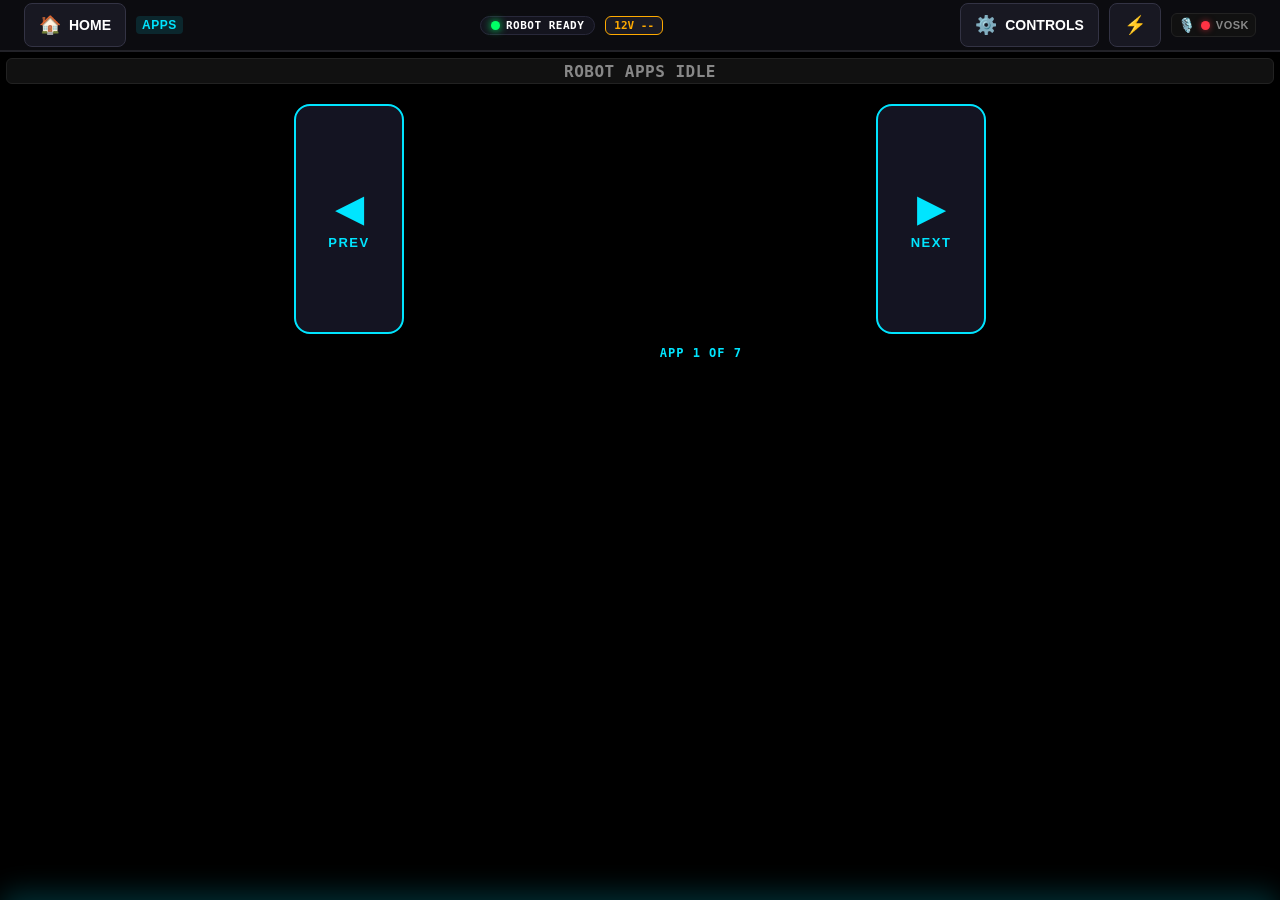
==== pi4b/static/index.html @ d2877942 "fix(vosk): decouple vosk from boot to resolve touchscreen startup hang and defer startup until UI re" ====
<!DOCTYPE html>
<html lang="en">
<head>
    <meta charset="UTF-8">
    <meta http-equiv="Cache-Control" content="no-cache, no-store, must-revalidate">
    <meta http-equiv="Pragma" content="no-cache">
    <meta http-equiv="Expires" content="0">
    <meta name="viewport" content="width=device-width, initial-scale=1.0, maximum-scale=1.0, user-scalable=no">
    <title>Overlander 4 Touch Controller</title>
    <link rel="stylesheet" href="./styles.css?v=2.9">
</head>
<body>

    <!-- Top Application Bar -->
    <header class="top-bar">
        <div class="top-bar-left">
            <button id="navHomeBtn" class="top-bar-btn" title="App Launcher">
                <span style="font-size: 18px;">🏠</span>
                <span class="top-bar-btn-text">HOME</span>
            </button>
            <nav id="breadcrumbNav" class="top-bar-breadcrumbs">
                <span class="crumb active" id="crumbRoot" data-tab="apps">APPS</span>
            </nav>
        </div>

        <div class="top-bar-center">
            <div id="topStatusPill" class="top-status-pill">
                <span id="topStatusDot" class="status-led led-green"></span>
                <span id="topStatusText">ROBOT READY</span>
            </div>
            <div id="topVoltageBadge" class="voltage-badge">12V --</div>
        </div>

        <div class="top-bar-actions">
            <button id="drawerToggleBtn" class="top-bar-btn btn-drawer" aria-expanded="false" title="Quick Controls (Gantry, Pedestal, Inputs)">
                <span style="font-size: 18px;">⚙️</span>
                <span class="top-bar-btn-text">CONTROLS</span>
            </button>

            <button id="topBtnPower" class="top-bar-btn" title="Backend & Settings">
                <span style="font-size: 18px;">⚡</span>
            </button>

            <div id="topVoskIndicator" class="rail-status-pill" title="Vosk Standby Server (:8059)">
                <span style="font-size: 14px;">🎙️</span>
                <span id="topVoskDot" class="status-led led-red"></span>
                <span id="topVoskLabel" class="rail-status-label">VOSK</span>
            </div>
        </div>
    </header>

    <!-- Hidden compatibility rail elements -->
    <div class="left-rail" style="display:none;" aria-hidden="true">
        <button id="railBtnGantry" class="rail-btn"></button>
        <button id="railBtnControls" class="rail-btn"></button>
        <button id="railBtnApps" class="rail-btn active"></button>
        <button id="railBtnPower" class="rail-btn"></button>
        <div id="railVoskIndicator">
            <span id="railVoskDot"></span>
            <span id="railVoskLabel"></span>
        </div>
    </div>

    <!-- Main Workspace -->
    <div class="workspace">

        <!-- TAB 1: ⚙️ GANTRY & PEDESTAL -->
        <div id="panelGantry" class="tab-panel">
            <div class="telemetry-bar">
                <div id="sliderValDisplay" class="header-readout" style="font-size: 18px;"><span style="color:#ff9900;">Pedestal: --°</span> <span style="color:#666;">|</span> <span style="color:#00e5ff;">Gantry: --</span></div>
            </div>

            <div class="giant-grid" style="grid-template-rows: repeat(3, 1fr);">
                <!-- Top Row: Orange Buttons for Pedestal Motor 7 (+/- 45 Deg Rotation) -->
                <button id="pedestalLeftBtn" class="btn-action btn-orange" style="font-size: 22px; font-weight: 900; line-height: 1.25;">
                    ↺ ROTATE PEDESTAL<br><span style="font-size: 15px; font-weight: 700;">LEFT (-45°)</span>
                </button>
                <button id="pedestalRightBtn" class="btn-action btn-orange" style="font-size: 22px; font-weight: 900; line-height: 1.25;">
                    ROTATE PEDESTAL ↻<br><span style="font-size: 15px; font-weight: 700;">(+45°)</span>
                </button>

                <!-- Middle Row: Step Moves for LeSlide Gantry Motor 8 (500 Ticks) -->
                <button id="gantryStepLeftBtn" class="btn-action btn-cyan" style="font-size: 22px; font-weight: 900; line-height: 1.25;">
                    ◀ STEP LEFT<br><span style="font-size: 15px; font-weight: 700;">(-500 TICKS)</span>
                </button>
                <button id="gantryStepRightBtn" class="btn-action btn-cyan" style="font-size: 22px; font-weight: 900; line-height: 1.25;">
                    STEP RIGHT ▶<br><span style="font-size: 15px; font-weight: 700;">(+500 TICKS)</span>
                </button>

                <!-- Bottom Row: Max Bounds & Center for LeSlide Gantry Motor 8 -->
                <div style="grid-column: 1 / -1; display: grid; grid-template-columns: 1fr 1fr 1fr; gap: 10px;">
                    <button id="gantryMaxLeftBtn" class="btn-action btn-cyan" style="font-size: 19px; font-weight: 900; line-height: 1.25;">
                        ⏪ MAX LEFT<br><span style="font-size: 13px; font-weight: 700;">(3 TICKS)</span>
                    </button>
                    <button id="gantryCenterBtn" class="btn-action btn-cyan" style="font-size: 19px; font-weight: 900; line-height: 1.25;">
                        ⏺ CENTER<br><span style="font-size: 13px; font-weight: 700;">(2400 TICKS)</span>
                    </button>
                    <button id="gantryMaxRightBtn" class="btn-action btn-cyan" style="font-size: 19px; font-weight: 900; line-height: 1.25;">
                        MAX RIGHT ⏩<br><span style="font-size: 13px; font-weight: 700;">(4800 TICKS)</span>
                    </button>
                </div>
            </div>
        </div>

        <!-- TAB 2: 🦾 TELEOP CONTROLLERS -->
        <div id="panelControls" class="tab-panel">
            <div class="telemetry-bar">
                <div id="teleopStatus" class="header-readout" style="font-size: 18px; color: #00ff66;">DAEMON RUNNING</div>
            </div>

            <div class="giant-grid" style="grid-template-columns: 1fr 1fr 1fr; grid-template-rows: 1fr; height: 125px;">
                <!-- Left: Leader -->
                <button id="leaderBtn" class="btn-action" style="font-size: 20px; font-weight: 900; line-height: 1.25; padding: 10px;">
                    <span id="leaderBtnIcon" style="font-size: 32px;">🍎</span>
                    <span id="leaderBtnText" style="margin-top: 4px;">START LEADER</span>
                </button>
                <!-- Center: Teleop -->
                <button id="followerBtn" class="btn-action" style="font-size: 20px; font-weight: 900; line-height: 1.25; padding: 10px;">
                    <span id="followerBtnIcon" style="font-size: 32px;">🦾</span>
                    <span id="followerBtnText" style="margin-top: 4px;">START TELEOP</span>
                </button>
                <!-- Right: Pokéball -->
                <button id="pokeballBtn" class="btn-action" style="font-size: 20px; font-weight: 900; line-height: 1.25; padding: 10px;">
                    <span id="pokeballBtnIcon" style="font-size: 32px;">🔴</span>
                    <span id="pokeballBtnTitle" style="margin-top: 4px;">START POKÉBALL</span>
                    <span id="pokeballBtnSub" style="display:none; font-size:12px; font-weight:700;"></span>
                </button>
            </div>
        
            <!-- LIVE POKEBALL TELEMETRY DISPLAY -->
            <div id="pbTelemetryBox" style="background: #111; border: 2px solid #333; border-radius: 10px; padding: 12px; margin-top: 10px; display: flex; flex-direction: column; gap: 8px;">
                <div style="display: flex; justify-content: space-between; align-items: center;">
                    <span style="font-size: 15px; font-weight: 900; color: #ff3344;">🎮 POKÉBALL BLE TELEMETRY</span>
                    <span id="pbConnectBadge" style="font-size: 13px; font-weight: 900; padding: 4px 10px; border-radius: 6px; background: #222; color: #888;">DISCONNECTED</span>
                </div>
                <div style="display: flex; justify-content: space-between; font-family: monospace; font-size: 14px;">
                    <div>Direction: <span id="pbDirReadout" style="color: #ffaa00; font-weight: 900;">CENTER</span></div>
                    <div>Packets: <span id="pbPktReadout" style="color: #00ff66; font-weight: 900;">0</span></div>
                </div>
                <div style="display: flex; justify-content: space-between; font-family: monospace; font-size: 13px; color: #aaa;">
                    <div>Joystick (X, Y): <span id="pbJoyReadout" style="color: #00e5ff; font-weight: 900;">--</span></div>
                </div>
                <div style="font-family: monospace; font-size: 12px; background: #000; padding: 6px 10px; border-radius: 6px; border: 1px solid #222;">
                    Raw Packet Hex: <span id="pbRawHex" style="color: #ff00ff; font-weight: 700;">--</span>
                </div>
                <div style="display: flex; gap: 12px; align-items: center; font-size: 13px; font-weight: 900;">
                    <span id="pbBtnA" style="padding: 6px 12px; border-radius: 6px; background: #222; color: #666;">Button A (Top Red)</span>
                    <span id="pbBtnB" style="padding: 6px 12px; border-radius: 6px; background: #222; color: #666;">Button B (Stick Click)</span>
                </div>
            </div>
        </div>

        <!-- TAB 3: 📱 ROBOT APPLICATIONS -->
        <div id="panelApps" class="tab-panel active" style="flex-direction: column; gap: 6px; height: 100%;">
            <div class="telemetry-bar" style="height: 26px; flex-shrink: 0;">
                <div id="appsStatus" class="header-readout" style="font-size: 16px; color: #00e5ff;">ROBOT APPS IDLE</div>
            </div>

            <!-- VIEW A: Touchscreen App Launcher Carousel -->
            <div id="appsViewLauncher" class="apps-view-launcher">
                <div id="appsCarouselWrapper" class="carousel-wrapper">
                    <!-- Left Arrow Button -->
                    <button id="carouselPrevBtn" class="carousel-arrow-btn prev" aria-label="Previous App">
                        <span class="carousel-arrow-glyph">◀</span>
                        <span class="carousel-arrow-label">PREV</span>
                    </button>

                    <!-- Central Hero Card Stage -->
                    <div id="carouselStage" class="carousel-stage">
                        <!-- Populated dynamically by ui.renderAppCarousel -->
                    </div>

                    <!-- Right Arrow Button -->
                    <button id="carouselNextBtn" class="carousel-arrow-btn next" aria-label="Next App">
                        <span class="carousel-arrow-glyph">▶</span>
                        <span class="carousel-arrow-label">NEXT</span>
                    </button>
                </div>

                <!-- Bottom Pagination Bar -->
                <div id="carouselPagination" class="carousel-pagination">
                    <div id="carouselDots" class="carousel-dots"></div>
                    <div id="carouselCounter" class="carousel-counter">APP 1 OF 7</div>
                </div>

                <!-- Backward Compatibility Stub -->
                <div id="appsGridContainer" class="apps-grid-container" style="display: none;" aria-hidden="true"></div>
            </div>

            <!-- VIEW B: Dedicated Piranha Pose Interface (Controls & Presets + Telemetry Sidebar) -->
            <div id="appsViewClacker" style="display: none; height: calc(100% - 32px); min-height: 0; width: 100%;">
                <div style="display: grid; grid-template-columns: 1fr 140px; gap: 6px; flex-grow: 1; min-height: 0; width: 100%; height: 100%;">
                    
                    <!-- Left Column Workspace -->
                    <div style="display: flex; flex-direction: column; min-height: 0; min-width: 0; width: 100%; height: 100%;">
                        
                        <!-- Top Nav / Action Bar inside Piranha Pose: Top-Left Pink Back Button & Engage Button -->
                        <div style="display: grid; grid-template-columns: 120px 1fr; gap: 8px; height: 44px; margin-bottom: 6px; flex-shrink: 0;">
                            <button id="clackerBackBtn" class="btn-action btn-back" style="font-size: 18px; font-weight: 900;">
                                ◀ BACK
                            </button>
                            <button id="clackPoseBtn" class="btn-action" style="font-size: 18px; font-weight: 900; padding: 4px; border-radius: 8px; background: linear-gradient(135deg, #0a2e5c, #001f3f); border: 2px solid #00e5ff;">
                                <span id="clackPoseBtnText">🪴 START PIRANHA POSE</span>
                                <span id="clackPoseBtnSub" style="display:block; font-size:12px; color:#aaa; font-weight: 700;">Presets, Sequences & Clacks</span>
                            </button>
                        </div>

                        <!-- MODE A: 4 Action Buttons, Sensitivities & Open Presets -->
                        <div id="appsModeControls" style="display: flex; flex-direction: column; gap: 6px; height: calc(100% - 50px);">
                            <!-- Middle 4 Action Buttons -->
                            <div style="display: grid; grid-template-columns: 1fr 1fr; grid-template-rows: 1fr 1fr; gap: 6px; height: 155px; flex-shrink: 0;">
                                <button id="armLimpBtn" class="btn-action" style="background:#2b0e10; border:2.5px solid #ff3344; color:#ff4455; font-size:22px; font-weight:900; border-radius:8px; cursor:pointer;">
                                    Cut Torque
                                </button>
                                <button id="armSaveBtn" class="btn-action" style="background:#2d2400; border:2.5px solid #ffd700; color:#ffd700; font-size:22px; font-weight:900; border-radius:8px; cursor:pointer;">
                                    Hold
                                </button>
                                <button id="commitPresetBtn" class="btn-action" style="background:#0a1e36; border:2.5px solid #0099ff; color:#0099ff; font-size:22px; font-weight:900; border-radius:8px; cursor:pointer;">
                                    Save Preset
                                </button>
                                <button id="armResumeBtn" class="btn-action" style="background:#0a2612; border:2.5px solid #00ff66; color:#00ff66; font-size:22px; font-weight:900; border-radius:8px; cursor:pointer;">
                                    Go Back
                                </button>
                            </div>

                            <!-- Sensitivity / Thresholds Boxes -->
                            <div style="display: grid; grid-template-columns: 1fr 1fr 1fr; gap: 6px; height: 55px; flex-shrink: 0;">
                                <button id="sensLowBtn" class="btn-action" style="font-size:18px; font-weight:900; background:#181818; border:2px solid #555; color:#fff; border-radius:8px; cursor:pointer;">
                                    Low
                                </button>
                                <button id="sensNormBtn" class="btn-action" style="font-size:18px; font-weight:900; background:#181818; border:2px solid #00e5ff; color:#00e5ff; border-radius:8px; cursor:pointer;">
                                    Normal
                                </button>
                                <button id="sensHiBtn" class="btn-action" style="font-size:18px; font-weight:900; background:#181818; border:2px solid #555; color:#fff; border-radius:8px; cursor:pointer;">
                                    Hi
                                </button>
                            </div>

                            <!-- Bottom Button to switch to Presets Grid Mode -->
                            <button id="openPresetsModeBtn" class="btn-action" style="background:#0a2e5c; border:2.5px solid #0099ff; color:#00e5ff; font-size:22px; font-weight:900; border-radius:8px; cursor:pointer; height:65px; flex-shrink:0;">
                                📂 OPEN PRESETS (1-11)
                            </button>
                        </div>

                        <!-- MODE B: Multi-Mode Presets Grid & Sequence Engine -->
                        <div id="appsModePresets" style="display: none; flex-direction: column; gap: 5px; height: calc(100% - 50px);">
                            <!-- Top Toolbar: Mode Tabs + Overwrite Toggle -->
                            <div style="display: grid; grid-template-columns: 1fr 1fr 1fr 1fr 1.3fr; gap: 4px; height: 38px; flex-shrink: 0;">
                                <button id="modeTabNormal" class="btn-action" style="font-size:13.5px; font-weight:900; background:#004488; border:2px solid #00e5ff; color:#fff; border-radius:6px; cursor:pointer;">NORMAL</button>
                                <button id="modeTabDemo" class="btn-action" style="font-size:13.5px; font-weight:900; background:#181818; border:2px solid #555; color:#aaa; border-radius:6px; cursor:pointer;">DEMO</button>
                                <button id="modeTabAngry" class="btn-action" style="font-size:13.5px; font-weight:900; background:#181818; border:2px solid #555; color:#aaa; border-radius:6px; cursor:pointer;">ANGRY</button>
                                <button id="modeTabDance" class="btn-action" style="font-size:13.5px; font-weight:900; background:#181818; border:2px solid #555; color:#aaa; border-radius:6px; cursor:pointer;">DANCE</button>
                                <button id="overwriteModeBtn" class="btn-action" style="font-size:13.5px; font-weight:900; background:#1c1c1c; border:2px solid #777; color:#ddd; border-radius:6px; cursor:pointer;">✏️ OVERWRITE: OFF</button>
                            </div>

                            <!-- 4x3 Grid (12 cells) -->
                            <div id="presetsGridContainer" style="display: grid; grid-template-columns: repeat(3, 1fr); grid-template-rows: repeat(4, 1fr); gap: 4px; flex-grow: 1; min-height: 0;">
                                <!-- Dynamically populated -->
                            </div>

                            <!-- Bottom Action Row: Play Sequence / Attack Demo + Return Button -->
                            <div style="display: grid; grid-template-columns: 1.3fr 1fr; gap: 5px; height: 45px; flex-shrink: 0;">
                                <button id="seqPlayBtn" class="btn-action" style="background:#0a3a1a; border:2.5px solid #00ff66; color:#00ff66; font-size:18px; font-weight:900; border-radius:8px; cursor:pointer;">
                                    ▶️ PLAY SEQUENCE
                                </button>
                                <button id="presetsReturnBtn" class="btn-action" style="background:#0a2e5c; border:2.5px solid #0099ff; color:#00e5ff; font-size:18px; font-weight:900; border-radius:8px; cursor:pointer;">
                                    ◀ CONTROLS
                                </button>
                            </div>
                        </div>

                    </div>

                    <!-- Right Column: Full-Height Dedicated Unified Telemetry Sidebar -->
                    <div style="background: #0d0d0d; border: 1.5px solid #282828; border-radius: 8px; padding: 6px 8px; display: flex; flex-direction: column; justify-content: space-between; min-height: 0;">
                        <div style="display:flex; justify-content:space-between; align-items:center; border-bottom: 1px solid #333; padding-bottom: 3px;">
                            <span style="font-size: 11px; font-weight: 900; color: #00e5ff; white-space: nowrap;">TELEMETRY</span>
                            <span id="clackPoseBadge" style="font-size: 9px; font-weight: 900; padding: 1px 4px; border-radius: 3px; background: #222; color: #888;">STOPPED</span>
                        </div>
                        <div style="display: flex; flex-direction: column; gap: 3px;">
                            <div style="font-size: 10px; font-weight: 900; color: #888; text-transform: uppercase;">Servos</div>
                            <div style="display: flex; flex-direction: column; gap: 2.5px; font-family: monospace; font-size: 11px;">
                                <div style="display:flex; justify-content:space-between;"><span>1 (Pan):</span> <strong id="telemServo1" style="color:#00ff66;">--</strong></div>
                                <div style="display:flex; justify-content:space-between;"><span>2 (Lift):</span> <strong id="telemServo2" style="color:#00ff66;">--</strong></div>
                                <div style="display:flex; justify-content:space-between;"><span>3 (Elbow):</span> <strong id="telemServo3" style="color:#00ff66;">--</strong></div>
                                <div style="display:flex; justify-content:space-between;"><span>4 (WristF):</span> <strong id="telemServo4" style="color:#00ff66;">--</strong></div>
                                <div style="display:flex; justify-content:space-between;"><span>5 (WristR):</span> <strong id="telemServo5" style="color:#00ff66;">--</strong></div>
                                <div style="display:flex; justify-content:space-between;"><span>6 (Grip):</span> <strong id="telemServo6" style="color:#00ff66;">--</strong></div>
                                <div style="display:flex; justify-content:space-between;"><span>7 (Ped):</span> <strong id="telemServo7" style="color:#ffaa00;">--</strong></div>
                                <div style="display:flex; justify-content:space-between;"><span>8 (Gantry):</span> <strong id="telemServo8" style="color:#00e5ff;">--</strong></div>
                            </div>
                        </div>
                        <div style="border-top: 1px solid #222; padding-top: 4px; display: flex; flex-direction: column; gap: 2px;">
                            <div style="font-size: 10px; font-weight: 900; color: #888; text-transform: uppercase;">Microphone</div>
                            <div style="display: flex; flex-direction: column; gap: 2px; font-family: monospace; font-size: 10.5px; color: #aaa;">
                                <div style="display:flex; justify-content:space-between;"><span>Peak:</span> <strong id="clackPeakDisplay" style="color:#00e5ff;">0</strong></div>
                                <div style="display:flex; justify-content:space-between;"><span>Noise:</span> <strong id="clackNoiseDisplay" style="color:#888;">0</strong></div>
                                <div style="display:flex; justify-content:space-between;"><span>Gate:</span> <strong id="clackThreshDisplay" style="color:#ffaa00;">5200</strong></div>
                            </div>
                        </div>
                    </div>
                </div>
            </div>

            <!-- VIEW C: Dedicated Servo Studio Panel -->
            <div id="appsViewStudio" style="display: none; flex-direction: column; gap: 10px; height: calc(100% - 32px); padding: 6px;">
                <div style="display: grid; grid-template-columns: 120px 1fr; gap: 8px; height: 44px; margin-bottom: 6px; flex-shrink: 0;">
                    <button id="studioBackBtn" class="btn-action btn-back" style="font-size: 18px; font-weight: 900;">
                        ◀ BACK
                    </button>
                    <div style="border-radius: 8px; background: linear-gradient(135deg, #2d2400, #1a1500); border: 2px solid #ffaa00; color: #ffaa00; display: flex; align-items: center; justify-content: center; font-size: 18px; font-weight: 900;">
                        🔧 SERVO CALIBRATION STUDIO
                    </div>
                </div>

                <div style="display: flex; flex-direction: column; gap: 10px; flex-grow: 1; justify-content: center;">
                    <button id="studioBtn" class="btn-action" style="font-size: 24px; font-weight: 900; line-height: 1.25; border-radius: 12px; height: 115px; background: #1a1a1a; border: 3px solid #444; padding: 12px;">
                        <span id="studioBtnIcon" style="font-size: 38px;">🔧</span><br>
                        <span id="studioBtnText">START SERVO STUDIO</span><br>
                        <span id="studioBtnSub" style="font-size: 14px; font-weight: 700; color: #ffcc88; margin-top: 4px;">(CALIBRATION ON PORT 8086)</span>
                    </button>

                    <div style="background: #111; border: 2px solid #333; border-radius: 10px; padding: 14px; display: flex; flex-direction: column; gap: 8px;">
                        <div style="display:flex; justify-content:space-between; align-items:center;">
                            <span style="font-size:16px; font-weight:900; color:#fff;">STUDIO WEB SERVICE:</span>
                            <span id="studioBadge" style="font-size:14px; font-weight:900; padding:4px 12px; border-radius:6px; background:#222; color:#888;">STOPPED</span>
                        </div>
                        <div style="font-family: monospace; font-size: 15px; color: #00e5ff; font-weight: 700;">
                            URL: http://&lt;PI500_IP&gt;:8086 (Port 8086)
                        </div>
                        <div style="font-size: 13px; color: #ccc; line-height: 1.4;">
                            * Provides isolated single-servo testing, torque toggles, and EEPROM calibration registers without conflicting with teleop loops.
                        </div>
                    </div>
                </div>
            </div>

            <!-- VIEW D: Dedicated Beat Bandit Panel & Choreography Studio -->
            <div id="appsViewBeatBandit" style="display: none; flex-direction: column; flex-grow: 1; height: calc(100% - 32px); min-height: 0; width: 100%; gap: 6px;">
                
                <!-- Row 1: Top Navigation Bar: Back Button + Start Beat Bandit App Toggle + Track Pill -->
                <div style="display: grid; grid-template-columns: 100px 1fr auto; gap: 8px; height: 44px; flex-shrink: 0; align-items: center;">
                    <button id="bbBackBtn" class="btn-action btn-back" style="height: 100%; min-height: 0; padding: 0; font-size: 16px; font-weight: 900;">
                        ◀ BACK
                    </button>
                    <button id="bbAppToggleBtn" class="btn-action" style="height: 100%; min-height: 0; font-size: 16px; font-weight: 900; padding: 2px 8px; border-radius: 8px; background: linear-gradient(135deg, #2e1065, #1d0724); border: 2px solid #a855f7; color: #fff;">
                        <span id="bbAppToggleBtnText">🎧 START BEAT BANDIT</span>
                        <span id="bbAppToggleBtnSub" style="display:block; font-size:11.5px; color:#c084fc; font-weight:700;">Audio Choreography & Timeline Engine</span>
                    </button>
                    <div id="bbHeaderTrackPill" style="background: #0e0e14; border: 1.5px solid #7928ca; border-radius: 8px; padding: 0 12px; height: 100%; display: flex; align-items: center; justify-content: center; font-size: 13px; font-weight: 800; color: #e9d5ff; white-space: nowrap; max-width: 200px; overflow: hidden; text-overflow: ellipsis;">
                        🎵 <span id="bbHeaderTrackTitle" style="margin-left: 5px;">Track</span>
                    </div>
                </div>

                <!-- Row 2: Studio SubTabs Navigation Bar -->
                <div style="display: grid; grid-template-columns: repeat(4, 1fr); gap: 8px; height: 38px; flex-shrink: 0; align-items: center;">
                    <button id="bbNavPlayer" class="btn-action bb-nav-btn active" style="height: 100%; min-height: 0; font-size: 14px; font-weight: 900; background: #2e1065; border: 1.5px solid #a855f7; color: #fff; border-radius: 6px;">
                        🎧 PLAYER
                    </button>
                    <button id="bbNavTimeline" class="btn-action bb-nav-btn" style="height: 100%; min-height: 0; font-size: 14px; font-weight: 900; background: #14141e; border: 1.5px solid #333348; color: #ccc; border-radius: 6px;">
                        🎬 TIMELINE
                    </button>
                    <button id="bbNavPoses" class="btn-action bb-nav-btn" style="height: 100%; min-height: 0; font-size: 14px; font-weight: 900; background: #14141e; border: 1.5px solid #333348; color: #ccc; border-radius: 6px;">
                        💃 POSES
                    </button>
                    <button id="bbNavSettings" class="btn-action bb-nav-btn" style="height: 100%; min-height: 0; font-size: 14px; font-weight: 900; background: #14141e; border: 1.5px solid #333348; color: #ccc; border-radius: 6px;">
                        ⚙️ SETTINGS
                    </button>
                </div>

                <!-- SUB-VIEW 1: PLAYER HUD -->
                <div id="bbSubViewPlayer" style="display: flex; flex-direction: column; flex-grow: 1; height: 100%; min-height: 0; width: 100%; gap: 6px;">
                    <!-- YouTube URL Input & Action Row (36px height) -->
                    <div style="display: grid; grid-template-columns: 1fr 90px; gap: 8px; height: 38px; flex-shrink: 0;">
                        <input type="text" id="bbUrlInput" placeholder="Paste YouTube / YouTube Music URL..." value="https://youtu.be/_uu_izpVSEc?si=X62QxvffzOgTJNW9" style="height: 100%; background: #111; border: 1.5px solid #444; border-radius: 8px; color: #fff; padding: 0 12px; font-size: 13px; font-family: monospace; box-sizing: border-box;">
                        <button id="bbFetchBtn" class="btn-action" style="height: 100%; background: linear-gradient(135deg, #2e1065, #3b0764); border: 1.5px solid #a855f7; color: #f3e8ff; font-weight: 900; font-size: 15px; border-radius: 8px; min-height: 0; padding: 0;">
                            LOAD
                        </button>
                    </div>

                    <!-- Songs 2x2 Grid (2/3 width) + DANCE/STOP Button (1/3 width) (155px height) -->
                    <div style="display: grid; grid-template-columns: 2fr 1fr; gap: 8px; height: 155px; flex-shrink: 0;">
                        <!-- Left: 2x2 Songs Box -->
                        <div style="display: flex; flex-direction: column; background: #0e0e14; border: 1.5px solid #333348; border-radius: 10px; padding: 5px 8px; min-width: 0; justify-content: space-between; box-sizing: border-box;">
                            <div style="display: flex; justify-content: space-between; align-items: center; height: 22px;">
                                <span style="font-size: 12px; font-weight: 900; color: #a855f7; letter-spacing: 0.5px;">AUDIO TRACKS</span>
                                <button id="bbPageBtn" class="btn-action" style="font-size: 11px; font-weight: 900; padding: 2px 10px; height: 22px; border-radius: 4px; min-height: 0; background: #1f1235; border: 1.5px solid #a855f7; color: #f3e8ff;">NEXT ⏭️</button>
                            </div>
                            <div id="bbTracksList" style="display: grid; grid-template-columns: 1fr 1fr; grid-template-rows: 1fr 1fr; gap: 5px; height: 118px; min-height: 0;">
                                <!-- Dynamically loaded -->
                            </div>
                        </div>

                        <!-- Right: Big DANCE / STOP Button -->
                        <button id="bbMainDanceBtn" class="btn-action" style="background: linear-gradient(135deg, #7928ca, #ff0080); border: 2.5px solid #ff00cc; color: #fff; font-weight: 900; font-size: 24px; border-radius: 10px; height: 100%; min-height: 0; box-shadow: 0 4px 14px rgba(255,0,128,0.35); display: flex; flex-direction: column; align-items: center; justify-content: center; gap: 4px;">
                            <span id="bbMainDanceIcon" style="font-size: 34px;">⚡</span>
                            <span id="bbMainDanceText">DANCE</span>
                        </button>
                    </div>

                    <!-- Performance HUD -->
                    <div style="display: flex; flex-direction: column; justify-content: space-between; background: #0c0c14; border: 1.5px solid #a855f7; border-radius: 10px; padding: 6px 10px; flex-grow: 1; min-height: 0; box-sizing: border-box;">
                        <div style="display: flex; justify-content: space-between; align-items: center;">
                            <div style="min-width: 0; flex: 1; display: flex; align-items: baseline; gap: 8px;">
                                <span id="bbTrackTitle" style="font-size: 13px; font-weight: 900; color: #fff; white-space: nowrap; overflow: hidden; text-overflow: ellipsis; max-width: 260px;">Soda Pop</span>
                                <span id="bbTrackArtist" style="font-size: 11px; font-weight: 700; color: #a855f7; white-space: nowrap; overflow: hidden; text-overflow: ellipsis;">Saja Boys</span>
                            </div>
                            <div style="display: flex; align-items: center; gap: 6px;">
                                <span id="bbBeatCounter" style="font-size: 11px; color: #00e5ff; font-family: monospace; font-weight: 800;">Beat 0/0</span>
                                <span id="bbStateBadge" style="font-size: 9.5px; font-weight: 900; padding: 2px 6px; border-radius: 4px; background: #222; color: #888;">IDLE</span>
                            </div>
                        </div>

                        <!-- Progress Bar -->
                        <div style="height: 5px; background: #1c1c24; border-radius: 3px; overflow: hidden; border: 1px solid #333;">
                            <div id="bbProgressBar" style="height: 100%; width: 0%; background: linear-gradient(90deg, #a855f7, #ff00cc); transition: width 0.1s linear;"></div>
                        </div>

                        <!-- 4 Live Telemetry Chips -->
                        <div style="display: grid; grid-template-columns: repeat(4, 1fr); gap: 5px;">
                            <div style="background: #14141e; border: 1px solid #2a2a3a; border-radius: 6px; padding: 2px 4px; text-align: center;">
                                <span style="font-size: 8px; color: #777; display: block; text-transform: uppercase;">TEMPO</span>
                                <strong id="bbBpmDisplay" style="font-size: 11px; color: #00e5ff; font-family: monospace;">-- BPM</strong>
                            </div>
                            <div style="background: #14141e; border: 1px solid #2a2a3a; border-radius: 6px; padding: 2px 4px; text-align: center;">
                                <span style="font-size: 8px; color: #777; display: block; text-transform: uppercase;">VOCAL JAW</span>
                                <strong id="bbJawDisplay" style="font-size: 11px; color: #ff00cc; font-family: monospace;">0%</strong>
                            </div>
                            <div style="background: #14141e; border: 1px solid #2a2a3a; border-radius: 6px; padding: 2px 4px; text-align: center;">
                                <span style="font-size: 8px; color: #777; display: block; text-transform: uppercase;">PEDESTAL</span>
                                <strong id="bbS7Display" style="font-size: 11px; color: #00ff66; font-family: monospace;">0.0°</strong>
                            </div>
                            <div style="background: #14141e; border: 1px solid #2a2a3a; border-radius: 6px; padding: 2px 4px; text-align: center;">
                                <span style="font-size: 8px; color: #777; display: block; text-transform: uppercase;">MOVE</span>
                                <strong id="bbMoveDisplay" style="font-size: 10px; color: #ffaa00; white-space: nowrap; overflow: hidden; text-overflow: ellipsis; display: block;">Rest Stance</strong>
                            </div>
                        </div>
                    </div>
                </div>

                <!-- SUB-VIEW 2: MULTI-TRACK TIMELINE STUDIO -->
                <div id="bbSubViewTimeline" style="display: none; flex-direction: column; flex-grow: 1; height: 100%; min-height: 0; width: 100%; gap: 6px;">
                    <!-- Timeline Toolbar (2x Taller Controls Box: 64px) -->
                    <div style="display: flex; justify-content: space-between; align-items: center; background: #0e0e14; border: 1.5px solid #2a2a3a; border-radius: 10px; padding: 8px 12px; height: 64px; flex-shrink: 0; box-sizing: border-box; gap: 8px;">
                        <!-- Left: Time Readout & In/Out Range Badge -->
                        <div style="display: flex; align-items: center; gap: 8px;">
                            <span id="bbTimelineTimeDisplay" style="font-family: monospace; font-size: 14px; font-weight: 900; color: #00e5ff; white-space: nowrap; background: #080811; padding: 4px 8px; border-radius: 6px; border: 1px solid #1f293d;">⏱️ 0:00.0</span>
                            <span id="bbTimelineRangeDisplay" style="font-size: 11px; font-family: monospace; color: #cbd5e1; background: #141420; padding: 4px 8px; border-radius: 6px; border: 1px solid #333348; white-space: nowrap;">IN: -- | OUT: --</span>
                            <div style="display: flex; gap: 3px;">
                                <button id="bbZoomOutBtn" class="btn-action" style="padding: 4px 8px; font-size: 11px; font-weight: 800; height: 36px; min-height: 0; background: #1f1f2e; border: 1.5px solid #444; border-radius: 6px;">🔍 -</button>
                                <button id="bbZoomInBtn" class="btn-action" style="padding: 4px 8px; font-size: 11px; font-weight: 800; height: 36px; min-height: 0; background: #1f1f2e; border: 1.5px solid #444; border-radius: 6px;">🔍 +</button>
                            </div>
                        </div>

                        <!-- Center: Transport & In/Out Buttons -->
                        <div style="display: flex; align-items: center; gap: 6px;">
                            <button id="bbRewindBtn" class="bb-transport-btn" title="Rewind to start or IN" style="font-size: 13px;">⏪</button>
                            <button id="bbPlaySectionBtn" class="bb-transport-btn btn-play" title="Play section or from playhead">▶️ PLAY</button>
                            <button id="bbStopChoreoBtn" class="bb-transport-btn btn-stop" title="Stop playback & reset arm">⏹️ STOP</button>
                            <button id="bbLoopSectionBtn" class="bb-transport-btn btn-loop" title="Toggle section loop" style="font-size: 13px;">🔁</button>
                            <button id="bbSetInBtn" class="bb-transport-btn" style="border-color: #00e5ff; color: #00e5ff;" title="Set IN marker at playhead">🚩 IN</button>
                            <button id="bbSetOutBtn" class="bb-transport-btn" style="border-color: #ff007f; color: #ff007f;" title="Set OUT marker at playhead">🏁 OUT</button>
                            <button id="bbClearInOutBtn" class="bb-transport-btn" style="color: #888;" title="Clear IN/OUT range">✕</button>
                        </div>

                        <!-- Right: Actions -->
                        <div style="display: flex; align-items: center; gap: 6px;">
                            <button id="bbAddMoveBtn" class="btn-action" style="padding: 4px 10px; font-size: 11.5px; font-weight: 900; height: 38px; min-height: 0; background: linear-gradient(135deg, #1e3a8a, #2563eb); border: 1.5px solid #60a5fa; color: #fff; border-radius: 6px; white-space: nowrap;">
                                ➕ MOVE
                            </button>
                            <button id="bbAutoChoreoBtn" class="btn-action" style="padding: 4px 10px; font-size: 11.5px; font-weight: 900; height: 38px; min-height: 0; background: linear-gradient(135deg, #374151, #4b5563); border: 1.5px solid #9ca3af; color: #f3f4f6; border-radius: 6px; white-space: nowrap;">
                                ⚡ AUTO
                            </button>
                            <button id="bbSaveChoreoBtn" class="btn-action" style="padding: 4px 14px; font-size: 11.5px; font-weight: 900; height: 38px; min-height: 0; background: linear-gradient(135deg, #059669, #10b981); border: 1.5px solid #34d399; color: #fff; border-radius: 6px; white-space: nowrap;">
                                💾 SAVE
                            </button>
                        </div>
                    </div>

                    <!-- Timeline Multi-Track Canvas Area -->
                    <div id="bbTimelineScrollContainer" style="flex-grow: 1; min-height: 0; overflow-x: auto; overflow-y: auto; background: #08080d; border: 1.5px solid #2a2a3a; border-radius: 8px; position: relative; display: flex; flex-direction: column;">
                        <!-- Timeline Content (dynamically sized based on duration * pixelsPerSec) -->
                        <div id="bbTimelineTrackCanvas" style="position: relative; min-height: 100%; min-width: 1000px; display: flex; flex-direction: column;">
                            <!-- Separated 2-Level Ruler: Level 1 Time Ticks (18px) & Level 2 Musical Sections (20px) -->
                            <div id="bbTimelineRulerTicks" class="bb-ruler-ticks-row"></div>
                            <div id="bbTimelineRulerSections" class="bb-ruler-sec-row"></div>
                            
                            <!-- Shaded Section Highlight Overlay -->
                            <div id="bbSectionHighlight" class="bb-section-highlight" style="display: none; left: 0; width: 0;"></div>

                            <!-- In / Out Markers -->
                            <div id="bbInMarker" class="bb-in-marker" style="display: none; left: 0;"></div>
                            <div id="bbOutMarker" class="bb-out-marker" style="display: none; left: 0;"></div>

                            <!-- Audio Waveform Lane (Amplitude Envelopes & Sub-Bass Drops) -->
                            <div class="bb-track-row bb-waveform-row" id="bbTrackRowWaveform">
                                <div class="bb-track-label" style="color: #38bdf8; font-size: 9.5px; line-height: 1.1;">AUDIO<br>WAVE</div>
                                <div class="bb-track-lane bb-waveform-lane" id="bbLaneWaveform">
                                    <canvas id="bbWaveformCanvas" style="position: absolute; top: 0; left: 0; height: 100%;"></canvas>
                                </div>
                            </div>

                            <!-- Vocal Energy Lane (50 Hz Neural MMDenseLSTM Envelope) -->
                            <div class="bb-track-row bb-waveform-row bb-vocal-row" id="bbTrackRowVocalWaveform">
                                <div class="bb-track-label" style="color: #f472b6; font-size: 9.5px; line-height: 1.1;">VOCAL<br>ENERGY</div>
                                <div class="bb-track-lane bb-waveform-lane" id="bbLaneVocalWaveform">
                                    <canvas id="bbVocalWaveformCanvas" style="position: absolute; top: 0; left: 0; height: 100%;"></canvas>
                                </div>
                            </div>

                            <!-- Lyrics Lane (Pink Female / Blue Male / Grey Breath Blocks) -->
                            <div class="bb-track-row bb-lyrics-row" id="bbTrackRowLyrics">
                                <div class="bb-track-label" style="color: #f43f5e; font-size: 10px; line-height: 1.1; font-weight: 800;">LYRICS</div>
                                <div class="bb-track-lane" id="bbLaneLyrics"></div>
                            </div>

                            <!-- Lane 1: Spine & Elevation (Servos 2-4) -->
                            <div class="bb-track-row" id="bbTrackRowBody">
                                <div class="bb-track-label">SPINE (S2-4)</div>
                                <div class="bb-track-lane" id="bbLaneBody"></div>
                            </div>
                            <!-- Lane 2: Gantry Rail (Servo 8) -->
                            <div class="bb-track-row" id="bbTrackRowS8">
                                <div class="bb-track-label">GANTRY (S8)</div>
                                <div class="bb-track-lane" id="bbLaneS8"></div>
                            </div>
                            <!-- Lane 3: Pedestal Facing (Servo 7) -->
                            <div class="bb-track-row" id="bbTrackRowS7">
                                <div class="bb-track-label">PEDESTAL (S7)</div>
                                <div class="bb-track-lane" id="bbLaneS7"></div>
                            </div>
                            <!-- Lane 4: Torso Pan & Groove Modifier (Servo 1) -->
                            <div class="bb-track-row" id="bbTrackRowS1">
                                <div class="bb-track-label" style="color: #fbbf24;">GROOVE (S1)</div>
                                <div class="bb-track-lane" id="bbLaneS1"></div>
                            </div>
                            <!-- Lane 5: Head Attitude / Tilt (Servo 5) -->
                            <div class="bb-track-row" id="bbTrackRowS5">
                                <div class="bb-track-label" style="color: #2dd4bf;">TILT (S5)</div>
                                <div class="bb-track-lane" id="bbLaneS5"></div>
                            </div>
                            <!-- Lane 6: Lip-Sync Jaw (Servo 6) -->
                            <div class="bb-track-row" id="bbTrackRowHeadJaw">
                                <div class="bb-track-label" style="color: #f472b6;">JAW (S6)</div>
                                <div class="bb-track-lane" id="bbLaneHeadJaw"></div>
                            </div>

                            <!-- Draggable / Visual Playhead Line -->
                            <div id="bbPlayheadLine" style="position: absolute; top: 0; bottom: 0; left: 0px; width: 2px; background: #ff0055; z-index: 50; pointer-events: none;">
                                <div style="position: absolute; top: 0; left: -5px; width: 12px; height: 12px; background: #ff0055; clip-path: polygon(0 0, 100% 0, 50% 100%);"></div>
                            </div>
                        </div>
                    </div>

                    <!-- Movement Block Inspector Drawer (Expanded Height 130px) -->
                    <div id="bbInspectorDrawer" style="display: none; background: #101018; border: 2px solid #3b82f6; border-radius: 8px; padding: 8px 12px; height: 130px; flex-shrink: 0; flex-direction: column; justify-content: space-between; box-sizing: border-box;">
                        <div style="display: flex; justify-content: space-between; align-items: center;">
                            <div style="display: flex; align-items: center; gap: 8px;">
                                <span id="bbInspectorTypeBadge" style="font-size: 10.5px; font-weight: 900; padding: 2px 8px; border-radius: 4px; background: #1e3a8a; color: #93c5fd;">BODY POSE</span>
                                <input type="text" id="bbInspectorNameInput" style="background: #181824; border: 1px solid #444; border-radius: 4px; color: #fff; padding: 3px 8px; font-size: 12px; font-weight: 700; width: 200px;">
                            </div>
                            <div style="display: flex; align-items: center; gap: 6px;">
                                <button id="bbInspectorPreviewBtn" class="btn-action" style="padding: 3px 10px; font-size: 11px; font-weight: 800; height: 26px; min-height: 0; background: #1f2937; border: 1px solid #60a5fa; color: #93c5fd; border-radius: 4px;">👁️ PREVIEW</button>
                                <button id="bbInspectorDuplicateBtn" class="btn-action" style="padding: 3px 10px; font-size: 11px; font-weight: 800; height: 26px; min-height: 0; background: #1f2937; border: 1px solid #a855f7; color: #e9d5ff; border-radius: 4px;">📋 DUP</button>
                                <button id="bbInspectorDeleteBtn" class="btn-action" style="padding: 3px 10px; font-size: 11px; font-weight: 800; height: 26px; min-height: 0; background: #3b0710; border: 1px solid #ef4444; color: #fca5a5; border-radius: 4px;">🗑️ DELETE</button>
                                <button id="bbInspectorCloseBtn" class="btn-action" style="padding: 3px 10px; font-size: 11px; font-weight: 800; height: 26px; min-height: 0; background: #222; border: 1px solid #555; color: #aaa; border-radius: 4px;">✕</button>
                            </div>
                        </div>

                        <!-- Timing & Values Row -->
                        <div id="bbInspectorDynamicControls" style="display: grid; grid-template-columns: 2fr 3fr; gap: 10px; align-items: center;">
                            <!-- Dynamic controls injected via JavaScript based on channel -->
                        </div>
                    </div>
                </div>

                <!-- SUB-VIEW 3: DANCE POSES STUDIO -->
                <div id="bbSubViewPoses" style="display: none; flex-direction: column; flex-grow: 1; height: 100%; min-height: 0; width: 100%; gap: 6px;">
                    <div style="display: grid; grid-template-columns: 180px 1fr; gap: 8px; flex-grow: 1; min-height: 0;">
                        <!-- Left: Poses List -->
                        <div style="display: flex; flex-direction: column; background: #0e0e14; border: 1.5px solid #2a2a3a; border-radius: 8px; padding: 6px; justify-content: space-between;">
                            <div style="display: flex; justify-content: space-between; align-items: center; margin-bottom: 4px;">
                                <span style="font-size: 11px; font-weight: 900; color: #a855f7;">DANCE POSES</span>
                                <button id="bbNewPoseBtn" class="btn-action" style="padding: 2px 6px; font-size: 10px; height: 20px; min-height: 0; background: #2e1065; border: 1px solid #a855f7; color: #fff; border-radius: 4px;">+ NEW</button>
                            </div>
                            <div id="bbPosesListContainer" style="display: flex; flex-direction: column; gap: 4px; overflow-y: auto; flex-grow: 1;">
                                <!-- Dynamic poses list -->
                            </div>
                        </div>

                        <!-- Right: 5 Joint Sliders & Live Preview Controls -->
                        <div style="display: flex; flex-direction: column; background: #0e0e14; border: 1.5px solid #2a2a3a; border-radius: 8px; padding: 8px; justify-content: space-between;">
                            <div style="display: flex; justify-content: space-between; align-items: center;">
                                <div style="display: flex; align-items: baseline; gap: 8px;">
                                    <span style="font-size: 12px; font-weight: 900; color: #aaa;">EDITING:</span>
                                    <strong id="bbCurrentPoseNameDisplay" style="font-size: 14px; color: #00ff66;">STAND</strong>
                                </div>
                                <div style="display: flex; gap: 6px;">
                                    <button id="bbPreviewPoseBtn" class="btn-action" style="padding: 3px 10px; font-size: 11px; font-weight: 800; height: 26px; min-height: 0; background: #064e3b; border: 1px solid #10b981; color: #a7f3d0; border-radius: 4px;">👁️ PREVIEW ON ARM</button>
                                    <button id="bbCapturePoseBtn" class="btn-action" style="padding: 3px 10px; font-size: 11px; font-weight: 800; height: 26px; min-height: 0; background: #1e3a8a; border: 1px solid #3b82f6; color: #bfdbfe; border-radius: 4px;">🦾 CAPTURE FROM ARM</button>
                                    <button id="bbSavePoseBtn" class="btn-action" style="padding: 3px 12px; font-size: 11px; font-weight: 800; height: 26px; min-height: 0; background: #701a75; border: 1px solid #d946ef; color: #fdf4ff; border-radius: 4px;">💾 SAVE POSE</button>
                                </div>
                            </div>

                            <!-- 5 Joint Sliders (Clean 0-100%) -->
                            <div style="display: grid; grid-template-columns: 1fr 1fr; gap: 8px; margin-top: 4px;">
                                <div class="pose-joint-box">
                                    <div class="pose-joint-hdr"><span>Motor 1 (Shoulder Pan)</span><span id="bbValPan">50.0%</span></div>
                                    <input type="range" id="bbSliderPan" min="0" max="100" step="0.5" value="50.0">
                                </div>
                                <div class="pose-joint-box">
                                    <div class="pose-joint-hdr"><span>Motor 2 (Shoulder Lift)</span><span id="bbValLift">28.4%</span></div>
                                    <input type="range" id="bbSliderLift" min="0" max="100" step="0.5" value="28.4">
                                </div>
                                <div class="pose-joint-box">
                                    <div class="pose-joint-hdr"><span>Motor 3 (Elbow Flex)</span><span id="bbValElbow">37.2%</span></div>
                                    <input type="range" id="bbSliderElbow" min="0" max="100" step="0.5" value="37.2">
                                </div>
                                <div class="pose-joint-box">
                                    <div class="pose-joint-hdr"><span>Motor 4 (Wrist Flex)</span><span id="bbValWristFlex">78.3%</span></div>
                                    <input type="range" id="bbSliderWristFlex" min="0" max="100" step="0.5" value="78.3">
                                </div>
                                <div class="pose-joint-box" style="grid-column: span 2;">
                                    <div class="pose-joint-hdr"><span>Motor 5 (Wrist Roll)</span><span id="bbValWristRoll">50.0%</span></div>
                                    <input type="range" id="bbSliderWristRoll" min="0" max="100" step="0.5" value="50.0">
                                </div>
                            </div>
                        </div>
                    </div>
                </div>

                <!-- SUB-VIEW 4: SETTINGS & KINEMATICS CONFIG -->
                <div id="bbSubViewSettings" style="display: none; flex-direction: column; flex-grow: 1; height: 100%; min-height: 0; width: 100%; gap: 6px;">
                    <div style="display: flex; justify-content: space-between; align-items: center; background: #0e0e14; border: 1.5px solid #2a2a3a; border-radius: 8px; padding: 4px 8px; height: 36px; flex-shrink: 0;">
                        <span style="font-size: 12px; font-weight: 900; color: #00e5ff;">⚙️ CHOREOGRAPHY & KINEMATICS SETTINGS</span>
                        <div style="display: flex; gap: 6px;">
                            <button id="bbResetSettingsBtn" class="btn-action" style="padding: 2px 10px; font-size: 11px; height: 26px; min-height: 0; background: #1f1f2e; border: 1px solid #555; color: #ccc; border-radius: 4px;">🔄 DEFAULTS</button>
                            <button id="bbSaveSettingsBtn" class="btn-action" style="padding: 2px 14px; font-size: 11px; font-weight: 900; height: 26px; min-height: 0; background: #059669; border: 1.5px solid #34d399; color: #fff; border-radius: 4px;">💾 SAVE & RECOMPILE</button>
                        </div>
                    </div>

                    <div style="display: flex; flex-direction: column; gap: 10px; flex-grow: 1; min-height: 0; overflow-y: auto; padding-right: 4px;">
                        <!-- Section 1: Pedestal & Spatial Staging (S7 & S1) -->
                        <div style="background: #0d0d16; border: 1px solid #262638; border-radius: 8px; padding: 8px; display: flex; flex-direction: column; gap: 6px;">
                            <div style="font-size: 11px; font-weight: 900; color: #00e5ff; letter-spacing: 0.5px; border-bottom: 1px solid #1a1a2e; padding-bottom: 3px;">
                                🎡 PEDESTAL (S7) & TORSO (S1) STAGING
                            </div>
                            <div style="display: grid; grid-template-columns: 1fr 1fr; gap: 6px;">
                                <div class="cfg-card">
                                    <div class="cfg-card-header"><span style="color:#00e5ff;">VOCAL SHIFT CHANCE</span><span id="bbValPedShiftProb">30%</span></div>
                                    <input type="range" id="bbSliderPedShiftProb" min="0" max="100" step="5" value="30" style="width:100%;">
                                </div>
                                <div class="cfg-card">
                                    <div class="cfg-card-header"><span style="color:#00e5ff;">AUDIENCE COUNTER-PAN</span><span id="bbValTorsoCounterProb">80%</span></div>
                                    <input type="range" id="bbSliderTorsoCounterProb" min="0" max="100" step="5" value="80" style="width:100%;">
                                </div>
                                <div class="cfg-card">
                                    <div class="cfg-card-header"><span style="color:#00e5ff;">SHIFT LEFT ROM</span><span id="bbValPedLeftRom">42.0%</span></div>
                                    <input type="range" id="bbSliderPedLeftRom" min="20" max="48" step="1" value="42" style="width:100%;">
                                </div>
                                <div class="cfg-card">
                                    <div class="cfg-card-header"><span style="color:#00e5ff;">SHIFT RIGHT ROM</span><span id="bbValPedRightRom">58.0%</span></div>
                                    <input type="range" id="bbSliderPedRightRom" min="52" max="80" step="1" value="58" style="width:100%;">
                                </div>
                            </div>
                        </div>

                        <!-- Section 2: Gantry & Head Tilt (S8 & S5) -->
                        <div style="background: #0d0d16; border: 1px solid #262638; border-radius: 8px; padding: 8px; display: flex; flex-direction: column; gap: 6px;">
                            <div style="font-size: 11px; font-weight: 900; color: #00ff66; letter-spacing: 0.5px; border-bottom: 1px solid #1a1a2e; padding-bottom: 3px;">
                                🛤️ GANTRY (S8) & HEAD TILT (S5)
                            </div>
                            <div style="display: grid; grid-template-columns: 1fr 1fr; gap: 6px;">
                                <div class="cfg-card">
                                    <div class="cfg-card-header"><span style="color:#00ff66;">GANTRY MOVE FREQUENCY</span><span id="bbValGantryProb">65%</span></div>
                                    <input type="range" id="bbSliderGantryProb" min="10" max="100" step="5" value="65" style="width:100%;">
                                </div>
                                <div class="cfg-card">
                                    <div class="cfg-card-header"><span style="color:#00ff66;">GANTRY DROP SPEED</span><span id="bbValGantryDropSpd">700</span></div>
                                    <input type="range" id="bbSliderGantryDropSpd" min="300" max="1000" step="50" value="700" style="width:100%;">
                                </div>
                                <div class="cfg-card">
                                    <div class="cfg-card-header"><span style="color:#a855f7;">HEAD TILT CENTER CHANCE</span><span id="bbValHeadTiltCenterProb">70%</span></div>
                                    <input type="range" id="bbSliderHeadTiltCenterProb" min="0" max="100" step="5" value="70" style="width:100%;">
                                </div>
                                <div class="cfg-card">
                                    <div class="cfg-card-header"><span style="color:#a855f7;">HEAD TILT SNAP CHANCE</span><span id="bbValHeadTiltSnapProb">20%</span></div>
                                    <input type="range" id="bbSliderHeadTiltSnapProb" min="0" max="100" step="5" value="20" style="width:100%;">
                                </div>
                                <div class="cfg-card">
                                    <div class="cfg-card-header"><span style="color:#a855f7;">HEAD TILT SNAP ROM</span><span id="bbValHeadTiltRom">42% / 58%</span></div>
                                    <input type="range" id="bbSliderHeadTiltRom" min="4" max="20" step="1" value="8" style="width:100%;">
                                </div>
                                <div class="cfg-card">
                                    <div class="cfg-card-header"><span style="color:#a855f7;">CONTINUOUS ROLL SWEEP</span><span id="bbValHeadRollSweep">8.0%</span></div>
                                    <input type="range" id="bbSliderHeadRollSweep" min="0" max="15" step="0.5" value="8.0" style="width:100%;">
                                </div>
                            </div>
                        </div>

                        <!-- Section 3: Climax Posture & Phrasing -->
                        <div style="background: #0d0d16; border: 1px solid #262638; border-radius: 8px; padding: 8px; display: flex; flex-direction: column; gap: 6px;">
                            <div style="font-size: 11px; font-weight: 900; color: #ffaa00; letter-spacing: 0.5px; border-bottom: 1px solid #1a1a2e; padding-bottom: 3px;">
                                🎭 POSTURE PHRASING & CLIMAX BUDGET
                            </div>
                            <div style="display: grid; grid-template-columns: 1fr 1fr; gap: 6px;">
                                <div class="cfg-card">
                                    <div class="cfg-card-header"><span style="color:#ffaa00;">MAX CLIMAX ARCHES</span><span id="bbValMaxArches">2</span></div>
                                    <input type="range" id="bbSliderMaxArches" min="0" max="4" step="1" value="2" style="width:100%;">
                                </div>
                                <div class="cfg-card">
                                    <div class="cfg-card-header"><span style="color:#ffaa00;">MIN BAR SEPARATION</span><span id="bbValMinSeparation">4 Bars</span></div>
                                    <input type="range" id="bbSliderMinSeparation" min="2" max="8" step="1" value="4" style="width:100%;">
                                </div>
                            </div>
                        </div>

                        <!-- Section 4: Audio Kinematics & Reactivity -->
                        <div style="background: #0d0d16; border: 1px solid #262638; border-radius: 8px; padding: 8px; display: flex; flex-direction: column; gap: 6px;">
                            <div style="font-size: 11px; font-weight: 900; color: #ff00cc; letter-spacing: 0.5px; border-bottom: 1px solid #1a1a2e; padding-bottom: 3px;">
                                🗣️ AUDIO KINEMATICS & REACTIVITY
                            </div>
                            <div style="display: grid; grid-template-columns: 1fr 1fr; gap: 6px;">
                                <div class="cfg-card">
                                    <div class="cfg-card-header"><span style="color:#ff00cc;">🎤 JAW NOISE GATE</span><span id="bbValJawGate">0.18</span></div>
                                    <input type="range" id="bbSliderJawGate" min="0.05" max="0.50" step="0.01" value="0.18" style="width:100%;">
                                </div>
                                <div class="cfg-card">
                                    <div class="cfg-card-header"><span style="color:#ff00cc;">🗣️ MAX JAW OPENING %</span><span id="bbValJawMax">45%</span></div>
                                    <input type="range" id="bbSliderJawMax" min="10" max="60" step="1" value="45" style="width:100%;">
                                </div>
                                <div class="cfg-card">
                                    <div class="cfg-card-header"><span style="color:#00e5ff;">🎵 HEAD NOD DEPTH</span><span id="bbValNodDepth">6.0°</span></div>
                                    <input type="range" id="bbSliderNodDepth" min="0" max="20" step="0.5" value="6.0" style="width:100%;">
                                </div>
                                <div class="cfg-card">
                                    <div class="cfg-card-header"><span style="color:#a855f7;">〰️ VIBRATO ROLL SWEEP</span><span id="bbValVibrato">20.0°</span></div>
                                    <input type="range" id="bbSliderVibrato" min="0" max="40" step="1" value="20" style="width:100%;">
                                </div>
                                <div class="cfg-card">
                                    <div class="cfg-card-header"><span style="color:#00ff66;">🛤️ GANTRY DEFAULT SPEED</span><span id="bbValGantrySpeed">800</span></div>
                                    <input type="range" id="bbSliderGantrySpeed" min="100" max="1200" step="50" value="800" style="width:100%;">
                                </div>
                                <div class="cfg-card">
                                    <div class="cfg-card-header"><span style="color:#ffaa00;">🦾 UPPER BODY AGILITY ALPHA</span><span id="bbValAgility">0.35</span></div>
                                    <input type="range" id="bbSliderAgility" min="0.10" max="0.80" step="0.05" value="0.35" style="width:100%;">
                                </div>
                            </div>
                        </div>
                    </div>
                </div>

            </div>

            <!-- VIEW E: Dedicated Voice Listener Panel & 4-Row Track Selection -->
            <div id="appsViewListener" style="display: none; flex-direction: column; flex-grow: 1; height: calc(100% - 32px); min-height: 0; width: 100%; gap: 6px;">
                <!-- Top Navigation & Action Bar (44px) -->
                <div style="display: grid; grid-template-columns: 100px 1fr auto; gap: 8px; height: 44px; flex-shrink: 0; align-items: center;">
                    <button id="listenerBackBtn" class="btn-action btn-back" style="height: 100%; min-height: 0; padding: 0; font-size: 16px; font-weight: 900;">
                        ◀ BACK
                    </button>
                    <button id="listenerAppToggleBtn" class="btn-action" style="height: 100%; min-height: 0; font-size: 16px; font-weight: 900; padding: 2px 8px; border-radius: 8px; background: linear-gradient(135deg, #0e3538, #051d1f); border: 2px solid #00f2fe; color: #fff;">
                        <span id="listenerAppToggleBtnText">👂 START LISTENER APP</span>
                        <span id="listenerAppToggleBtnSub" style="display:block; font-size:11.5px; color:#9dfbfa; font-weight:700;">Voice Hotword & Speech-to-Intent Pipeline</span>
                    </button>
                    <div id="listenerStatusPill" style="background: #091a1c; border: 1.5px solid #00f2fe; border-radius: 8px; padding: 0 12px; height: 100%; display: flex; align-items: center; justify-content: center; font-size: 13px; font-weight: 800; color: #9dfbfa; white-space: nowrap;">
                        🎙️ <span id="listenerStateText" style="margin-left: 5px;">IDLE</span>
                    </div>
                </div>

                <!-- Feedback Readout Header: Transcript & Action Feedback -->
                <div style="display: flex; flex-direction: column; justify-content: center; gap: 2px; height: 44px; background: #0c181a; border: 1px solid #1a3c40; border-radius: 6px; padding: 4px 10px; flex-shrink: 0;">
                    <div style="display: flex; justify-content: space-between; align-items: center; font-size: 12px; font-weight: 800; min-width: 0;">
                        <div style="display: flex; align-items: center; gap: 6px; min-width: 0; overflow: hidden; text-overflow: ellipsis; white-space: nowrap;">
                            <span style="color: #00f2fe;">HEARD:</span>
                            <span id="listenerTranscriptDisplay" style="color: #ffffff; font-family: monospace; font-weight: 700;">(none)</span>
                        </div>
                        <div style="font-size: 10.5px; font-weight: 700; color: #888; white-space: nowrap; margin-left: 8px;">
                            🎮 Poké Ball: Stick Up/Down + Push A
                        </div>
                    </div>
                    <div style="display: flex; align-items: center; gap: 6px; font-size: 11.5px; font-weight: 800; min-width: 0; overflow: hidden; text-overflow: ellipsis; white-space: nowrap;">
                        <span style="color: #00e5ff;">ACTION:</span>
                        <span id="listenerActionDisplay" class="action-badge badge-idle">Awaiting voice command</span>
                        <span id="listenerQueryDisplay" style="display: none; color: #fff; font-family: monospace;"></span>
                    </div>
                </div>

                <!-- 4 Stacked Track Rows Container -->
                <div id="listenerTrackList" style="display: flex; flex-direction: column; gap: 6px; flex-grow: 1; min-height: 0; width: 100%; justify-content: space-between;">
                    <!-- 4 Row Buttons (Full width, complete title wrapped without truncation) -->
                    <button id="listenerTrackRow0" class="btn-action listener-track-row" data-index="0" style="display: none; flex: 1; background: #0c1b1e; border: 2px solid #19464d; border-radius: 8px; padding: 6px 14px; text-align: left; align-items: center; justify-content: space-between; min-height: 0;">
                        <div style="display: flex; flex-direction: column; min-width: 0; flex: 1; padding-right: 12px;">
                            <div class="track-row-title" style="font-size: 14px; font-weight: 900; color: #ffffff; line-height: 1.25; white-space: normal; word-break: break-word;"></div>
                            <div class="track-row-meta" style="font-size: 11px; font-weight: 700; color: #6db3bd; margin-top: 3px;"></div>
                        </div>
                        <div class="track-row-badge" style="background: #112d33; border: 1px solid #00f2fe; color: #00f2fe; font-size: 12px; font-weight: 800; border-radius: 6px; padding: 4px 8px; white-space: nowrap;"></div>
                    </button>
                    <button id="listenerTrackRow1" class="btn-action listener-track-row" data-index="1" style="display: none; flex: 1; background: #0c1b1e; border: 2px solid #19464d; border-radius: 8px; padding: 6px 14px; text-align: left; align-items: center; justify-content: space-between; min-height: 0;">
                        <div style="display: flex; flex-direction: column; min-width: 0; flex: 1; padding-right: 12px;">
                            <div class="track-row-title" style="font-size: 14px; font-weight: 900; color: #ffffff; line-height: 1.25; white-space: normal; word-break: break-word;"></div>
                            <div class="track-row-meta" style="font-size: 11px; font-weight: 700; color: #6db3bd; margin-top: 3px;"></div>
                        </div>
                        <div class="track-row-badge" style="background: #112d33; border: 1px solid #00f2fe; color: #00f2fe; font-size: 12px; font-weight: 800; border-radius: 6px; padding: 4px 8px; white-space: nowrap;"></div>
                    </button>
                    <button id="listenerTrackRow2" class="btn-action listener-track-row" data-index="2" style="display: none; flex: 1; background: #0c1b1e; border: 2px solid #19464d; border-radius: 8px; padding: 6px 14px; text-align: left; align-items: center; justify-content: space-between; min-height: 0;">
                        <div style="display: flex; flex-direction: column; min-width: 0; flex: 1; padding-right: 12px;">
                            <div class="track-row-title" style="font-size: 14px; font-weight: 900; color: #ffffff; line-height: 1.25; white-space: normal; word-break: break-word;"></div>
                            <div class="track-row-meta" style="font-size: 11px; font-weight: 700; color: #6db3bd; margin-top: 3px;"></div>
                        </div>
                        <div class="track-row-badge" style="background: #112d33; border: 1px solid #00f2fe; color: #00f2fe; font-size: 12px; font-weight: 800; border-radius: 6px; padding: 4px 8px; white-space: nowrap;"></div>
                    </button>
                    <button id="listenerTrackRow3" class="btn-action listener-track-row" data-index="3" style="display: none; flex: 1; background: #0c1b1e; border: 2px solid #19464d; border-radius: 8px; padding: 6px 14px; text-align: left; align-items: center; justify-content: space-between; min-height: 0;">
                        <div style="display: flex; flex-direction: column; min-width: 0; flex: 1; padding-right: 12px;">
                            <div class="track-row-title" style="font-size: 14px; font-weight: 900; color: #ffffff; line-height: 1.25; white-space: normal; word-break: break-word;"></div>
                            <div class="track-row-meta" style="font-size: 11px; font-weight: 700; color: #6db3bd; margin-top: 3px;"></div>
                        </div>
                        <div class="track-row-badge" style="background: #112d33; border: 1px solid #00f2fe; color: #00f2fe; font-size: 12px; font-weight: 800; border-radius: 6px; padding: 4px 8px; white-space: nowrap;"></div>
                    </button>

                    <!-- Empty / Idle Placeholder -->
                    <div id="listenerEmptyState" style="display: flex; flex-direction: column; align-items: center; justify-content: center; flex: 1; color: #5a7d82; text-align: center; padding: 20px;">
                        <div style="font-size: 36px; margin-bottom: 8px;">👂 🎶</div>
                        <div style="font-size: 16px; font-weight: 800; color: #9dfbfa;">No Track Query Results Yet</div>
                        <div style="font-size: 12px; color: #aaa; margin-top: 6px;">Hold Poké Ball Top Button for 3s, then speak:<br><span style="color: #00f2fe; font-weight: 700;">"Download Pink Pony Club by Chappell Roan"</span></div>
                    </div>
                </div>

                <!-- Action Button for Mac Neural Analysis -->
                <button id="listenerAnalyzeMacBtn" class="btn-action" style="display: none; width: 100%; height: 44px; min-height: 44px; font-size: 16px; font-weight: 900; background: linear-gradient(135deg, #2b0838, #15021c); border: 2px solid #d533ff; color: #f2a8ff; border-radius: 8px; flex-shrink: 0; align-items: center; justify-content: center; gap: 8px; box-shadow: 0 0 12px rgba(213, 51, 255, 0.3);">
                    ⚡ ANALYZE ON MAC
                </button>
            </div>

        </div>

        <!-- TAB 4: ⚡ BACKEND & TOOLS -->
        <div id="panelPower" class="tab-panel" style="flex-direction: column; gap: 6px; height: 100%;">
            <div class="telemetry-bar" style="height: 26px; flex-shrink: 0;">
                <div id="powerStatus" class="header-readout" style="font-size: 15px; color: #00ff66;">ROBOT BACKEND ACTIVE</div>
            </div>

            <!-- VIEW 1: Main 2-Button Backend Launcher -->
            <div id="backendViewMain" style="display: flex; flex-direction: column; gap: 14px; height: calc(100% - 32px); justify-content: center; padding: 12px 16px;">
                <button id="backendPowerMenuBtn" class="btn-action" style="flex: 1; background: linear-gradient(135deg, #3a0d10, #1f0406); border: 3px solid #ff3344; color: #ffffff; border-radius: 12px; display: flex; flex-direction: row; align-items: center; justify-content: flex-start; padding: 16px 22px; gap: 18px;">
                    <span style="font-size: 48px;">⚡</span>
                    <div style="text-align: left;">
                        <div style="font-size: 26px; font-weight: 900; color: #ff4455;">POWER MANAGEMENT</div>
                        <div style="font-size: 14px; color: #ffaaaa; font-weight: 600; margin-top: 3px;">Restart Robot Backend, Network Hotspot, Stop All Processes</div>
                    </div>
                </button>

                <button id="backendConfigMenuBtn" class="btn-action" style="flex: 1; background: linear-gradient(135deg, #0a2e5c, #051833); border: 3px solid #0099ff; color: #ffffff; border-radius: 12px; display: flex; flex-direction: row; align-items: center; justify-content: flex-start; padding: 16px 22px; gap: 18px;">
                    <span style="font-size: 48px;">⚙️</span>
                    <div style="text-align: left;">
                        <div style="font-size: 26px; font-weight: 900; color: #00e5ff;">CONFIG</div>
                        <div style="font-size: 14px; color: #a0c8e0; font-weight: 600; margin-top: 3px;">Volume Overrides, Clack Gate, Throttle Cap & Arm Speed</div>
                    </div>
                </button>
            </div>

            <!-- VIEW 2: Power Management Sub-View -->
            <div id="backendViewPower" style="display: none; flex-direction: column; gap: 8px; height: calc(100% - 32px); padding: 4px;">
                <div style="display: grid; grid-template-columns: 120px 1fr; gap: 8px; height: 44px; margin-bottom: 6px; flex-shrink: 0;">
                    <button id="powerBackBtn" class="btn-action btn-back" style="font-size: 18px; font-weight: 900;">
                        ◀ BACK
                    </button>
                    <div style="border-radius: 8px; background: #220508; border: 2px solid #ff3344; color: #ff4455; display: flex; align-items: center; justify-content: center; font-size: 18px; font-weight: 900;">
                        ⚡ POWER MANAGEMENT
                    </div>
                </div>

                <div class="giant-grid" style="grid-template-columns: 1fr 1fr; grid-template-rows: 1fr 1fr 1fr; gap: 8px; flex-grow: 1;">
                    <button id="masterDaemonBtn" class="btn-action btn-cyan" style="font-size: 22px; font-weight: 900; line-height: 1.25; min-height: unset; padding: 10px 14px;">
                        <span id="masterDaemonBtnText">🤖 RESTART ROBOT BACKEND</span>
                        <span id="masterDaemonBtnSub" style="font-size: 14px; font-weight: 700; color: #ffccaa; margin-top: 6px;">(UNIFIED SERVICE)</span>
                    </button>
                    <button id="wifiRestoreBtn" class="btn-action btn-cyan" style="font-size: 22px; font-weight: 900; line-height: 1.25; min-height: unset; border-color: #00ff66; color: #00ff66; padding: 10px 14px;">
                        📡 RESTORE WI-FI
                        <span style="font-size: 14px; font-weight: 700; color: #aaffcc; margin-top: 6px;">(RECONNECT NETWORK)</span>
                    </button>
                    <button id="connectHotspotBtn" class="btn-action" style="font-size: 22px; font-weight: 900; line-height: 1.25; min-height: unset; padding: 10px 14px; background: #1a0826; border-color: #bb44ff; color: #dd88ff;">
                        <span id="connectHotspotBtnText">📱 CONNECT HOTSPOT</span>
                        <span id="connectHotspotBtnSub" style="font-size: 14px; font-weight: 700; color: #ddaaff; margin-top: 6px;">(FORCE IPHONE WI-FI)</span>
                    </button>
                    <button id="wifiDisableBtn" class="btn-action btn-orange" style="font-size: 22px; font-weight: 900; line-height: 1.25; min-height: unset; padding: 10px 14px;">
                        🚫 TEST OFFLINE
                        <span style="font-size: 14px; font-weight: 700; color: #ffeebb; margin-top: 6px;">(DISABLE WI-FI 10M)</span>
                    </button>
                    <button id="emergencyKillBtn" class="btn-action btn-red" style="grid-column: span 2; font-size: 26px; font-weight: 900; line-height: 1.25; min-height: unset; background: #330005; border-color: #ff0033; padding: 12px 16px;">
                        🛑 STOP ALL PROCESSES
                        <span style="font-size: 15px; font-weight: 700; color: #ffaaaa; margin-top: 6px;">(EMERGENCY PROCESS KILL)</span>
                    </button>
                </div>
            </div>

            <!-- VIEW 3: Config Sub-View -->
            <div id="backendViewConfig" style="display: none; flex-direction: column; gap: 6px; height: calc(100% - 32px); padding: 2px;">
                <div style="display: grid; grid-template-columns: 120px 1fr; gap: 8px; height: 44px; margin-bottom: 6px; flex-shrink: 0;">
                    <button id="configBackBtn" class="btn-action btn-back" style="font-size: 18px; font-weight: 900;">
                        ◀ BACK
                    </button>
                    <div style="border-radius: 8px; background: #051833; border: 2px solid #0099ff; color: #00e5ff; display: flex; align-items: center; justify-content: center; font-size: 18px; font-weight: 900;">
                        ⚙️ SYSTEM CONFIGURATION
                    </div>
                </div>

                <div style="display: grid; grid-template-columns: 1fr 1fr; grid-template-rows: 1fr 1fr; gap: 8px; flex-grow: 1; min-height: 0;">
                    <!-- Config 1: Sensitivity Threshold -->
                    <div class="cfg-card">
                        <div class="cfg-card-header">
                            <span style="font-size: 15px; font-weight: 900; color: #ffaa00;">🎤 SENSITIVITY GATE</span>
                            <span id="cfgSensVal" style="font-size: 14px; font-weight: 900; font-family: monospace; color: #fff;">5200</span>
                        </div>
                        <div class="cfg-grid" style="grid-template-columns: 1fr 1fr 1fr;">
                            <button id="cfgSensLow" class="btn-action cfg-btn">Low</button>
                            <button id="cfgSensNorm" class="btn-action cfg-btn">Normal</button>
                            <button id="cfgSensHi" class="btn-action cfg-btn">Hi</button>
                        </div>
                    </div>

                    <!-- Config 2: Volume -->
                    <div class="cfg-card">
                        <div class="cfg-card-header">
                            <span style="font-size: 15px; font-weight: 900; color: #00ff66;">🔊 SPEAKER VOLUME</span>
                            <span id="cfgVolVal" style="font-size: 14px; font-weight: 900; font-family: monospace; color: #fff;">100%</span>
                        </div>
                        <div class="cfg-grid" style="grid-template-columns: repeat(4, 1fr);">
                            <button id="cfgVol50" class="btn-action cfg-btn">50%</button>
                            <button id="cfgVol75" class="btn-action cfg-btn">75%</button>
                            <button id="cfgVol100" class="btn-action cfg-btn">100%</button>
                            <button id="cfgVol150" class="btn-action cfg-btn">150% 🚀</button>
                        </div>
                    </div>

                    <!-- Config 3: Max Speed -->
                    <div class="cfg-card">
                        <div class="cfg-card-header">
                            <span style="font-size: 15px; font-weight: 900; color: #00e5ff;">🏎️ ROVER MAX SPEED</span>
                            <span id="cfgSpeedVal" style="font-size: 14px; font-weight: 900; font-family: monospace; color: #fff;">35% (175µs)</span>
                        </div>
                        <div class="cfg-grid" style="grid-template-columns: repeat(4, 1fr);">
                            <button id="cfgSpeed35" class="btn-action cfg-btn">35%</button>
                            <button id="cfgSpeed50" class="btn-action cfg-btn">50%</button>
                            <button id="cfgSpeed70" class="btn-action cfg-btn">70%</button>
                            <button id="cfgSpeed100" class="btn-action cfg-btn">100%</button>
                        </div>
                    </div>

                    <!-- Config 4: Arm Speed -->
                    <div class="cfg-card">
                        <div class="cfg-card-header">
                            <span style="font-size: 15px; font-weight: 900; color: #ff33aa;">🦾 ARM MOVE SPEED</span>
                            <span id="cfgArmVal" style="font-size: 14px; font-weight: 900; font-family: monospace; color: #fff;">1.0s</span>
                        </div>
                        <div class="cfg-grid" style="grid-template-columns: repeat(4, 1fr);">
                            <button id="cfgArm03" class="btn-action cfg-btn">0.3s</button>
                            <button id="cfgArm06" class="btn-action cfg-btn">0.6s</button>
                            <button id="cfgArm10" class="btn-action cfg-btn">1.0s</button>
                            <button id="cfgArm15" class="btn-action cfg-btn">1.5s</button>
                        </div>
                    </div>
                </div>
            </div>

        </div>

    </div>

    <!-- AI Stage Director Multi-Turn Interactive Modal -->
    <div id="bbDirectorModal" class="bb-director-modal-backdrop" style="display: none;">
        <div class="bb-director-modal-content">
            <!-- Header -->
            <div style="display: flex; justify-content: space-between; align-items: center; border-bottom: 1.5px solid #2a2a3a; padding-bottom: 8px;">
                <div style="display: flex; align-items: center; gap: 8px;">
                    <span style="font-size: 20px;">🤖</span>
                    <div>
                        <strong style="font-size: 14px; color: #fff; display: block;">AI STAGE DIRECTOR</strong>
                        <span style="font-size: 10px; color: #a855f7; font-weight: 700;">Powered by Ornith 35B • Multi-Turn Staging Pipeline</span>
                    </div>
                </div>
                <button id="bbDirectorCloseBtn" class="btn-action" style="padding: 2px 8px; font-size: 12px; height: 24px; min-height: 0; background: #222; border: 1px solid #444; color: #aaa; border-radius: 4px;">✕</button>
            </div>

            <!-- Modal Body (Dynamic Step Flow) -->
            <div id="bbDirectorBody" style="display: flex; flex-direction: column; gap: 8px; flex-grow: 1; min-height: 0; overflow-y: auto; padding: 4px 0;">
                <!-- Step 1: Loading Initial Brief -->
                <div id="bbDirectorLoadingView" style="display: none; flex-direction: column; align-items: center; justify-content: center; height: 100%; gap: 12px;">
                    <div class="bb-spinner"></div>
                    <span id="bbDirectorLoadingText" style="font-size: 12px; color: #cbd5e1; font-weight: 700;">Querying Ornith 35B on LM Studio...</span>
                </div>

                <!-- Step 2: Preliminary Brief Review & Feedback -->
                <div id="bbDirectorBriefView" style="display: flex; flex-direction: column; gap: 8px; height: 100%;">
                    <!-- Song Brief Card -->
                    <div style="background: #0d0d16; border: 1px solid #2a2a3a; border-radius: 6px; padding: 6px 10px; display: flex; justify-content: space-between; align-items: center;">
                        <div>
                            <span id="bbDirectorSongTitle" style="font-size: 12.5px; font-weight: 900; color: #fff;">Red Wine Supernova</span>
                            <span id="bbDirectorSongMeta" style="font-size: 10.5px; color: #a855f7; margin-left: 6px;">123 BPM • 3:12</span>
                        </div>
                        <span id="bbDirectorBriefBadge" style="font-size: 9.5px; font-weight: 800; padding: 2px 6px; border-radius: 4px; background: #1e1b4b; border: 1px solid #6366f1; color: #c7d2fe;">PHASE 1: PROPOSAL</span>
                    </div>

                    <!-- Climax Candidates Box -->
                    <div style="background: #0f172a; border: 1.5px solid #38bdf8; border-radius: 6px; padding: 6px 10px;">
                        <span style="font-size: 10px; font-weight: 900; color: #38bdf8; letter-spacing: 0.5px; display: block; margin-bottom: 4px;">PROPOSED CLIMAX CANDIDATES</span>
                        <div id="bbDirectorClimaxList" style="display: flex; flex-direction: column; gap: 4px;">
                            <!-- Populated dynamically -->
                        </div>
                    </div>

                    <!-- Director Feedback Input Box -->
                    <div style="display: flex; flex-direction: column; gap: 4px; flex-grow: 1;">
                        <span style="font-size: 10.5px; font-weight: 800; color: #ffaa00;">DIRECTOR ADJUSTMENT NOTES (FEEDBACK FOR ORNITH):</span>
                        <textarea id="bbDirectorFeedbackInput" placeholder="Add specific adjustments for Ornith (e.g. 'Move climax to 2:51 on HEEEY', 'Keep wrist flex at 50% during backbend', 'Add wider gantry sweeps')..." style="width: 100%; height: 58px; background: #141420; border: 1.5px solid #a855f7; border-radius: 6px; color: #fff; padding: 6px 8px; font-size: 11.5px; font-family: sans-serif; resize: none; box-sizing: border-box;"></textarea>
                    </div>

                    <!-- Quick-Directive Chips -->
                    <div style="display: flex; flex-wrap: wrap; gap: 4px; align-items: center;">
                        <span style="font-size: 9px; color: #888; font-weight: 700;">QUICK CHIPS:</span>
                        <button class="btn-action bb-director-chip" data-text="Climax at 2:51 (171.0s) on 'HEEEY, ah!'. Safe 50% wrist flex on backbend.">🎯 Outro Climax (2:51)</button>
                        <button class="btn-action bb-director-chip" data-text="Keep wrist flex at 50% during arch to prevent hyperextension.">🛡️ Safe Wrist Flex (50%)</button>
                        <button class="btn-action bb-director-chip" data-text="Increase gantry sweep range across choruses.">⚡ Wider Stage Rail Sweeps</button>
                        <button class="btn-action bb-director-chip" data-text="Add more energetic head nodding on beat.">🎵 Snappier Head Nodding</button>
                    </div>
                </div>
            </div>

            <!-- Modal Footer Toolbar -->
            <div style="display: flex; justify-content: space-between; align-items: center; border-top: 1.5px solid #2a2a3a; padding-top: 8px;">
                <button id="bbDirectorCancelBtn" class="btn-action" style="padding: 4px 12px; font-size: 11px; font-weight: 800; height: 32px; min-height: 0; background: #222; border: 1px solid #555; color: #ccc; border-radius: 6px;">
                    CANCEL
                </button>
                <div style="display: flex; gap: 6px;">
                    <button id="bbDirectorAcceptBtn" class="btn-action" style="padding: 4px 12px; font-size: 11px; font-weight: 800; height: 32px; min-height: 0; background: #1f2937; border: 1.5px solid #6b7280; color: #e5e7eb; border-radius: 6px;">
                        ✅ ACCEPT AS-IS
                    </button>
                    <button id="bbDirectorGenerateBtn" class="btn-action" style="padding: 4px 16px; font-size: 12px; font-weight: 900; height: 32px; min-height: 0; background: linear-gradient(135deg, #7928ca, #ff0080); border: 1.5px solid #ff00cc; color: #fff; border-radius: 6px; box-shadow: 0 0 10px rgba(255,0,128,0.4);">
                        ⚡ APPLY & SYNTHESIZE TIMELINE
                    </button>
                </div>
            </div>
        </div>
    </div>

    <!-- Quick-Control Drawer Backdrop -->
    <div id="drawerBackdrop" class="drawer-backdrop" aria-hidden="true"></div>

    <!-- Quick-Control Drawer (Universal Bottom Slide-up) -->
    <aside id="quickControlDrawer" class="control-drawer" aria-hidden="true">
        <div class="drawer-handle-bar">
            <div class="drawer-drag-pill"></div>
            <div class="drawer-title">⚙️ QUICK CONTROLS & INPUTS</div>
            <button id="drawerCloseBtn" class="drawer-close-btn" title="Close Controls">✕</button>
        </div>

        <div class="drawer-content">
            <!-- SECTION A: GANTRY & PEDESTAL AUX CONTROLS -->
            <div class="drawer-section">
                <div class="drawer-section-header">
                    <span class="drawer-section-title">🎡 PEDESTAL (S7) & 🛤️ GANTRY (S8)</span>
                    <div id="drawerSliderValDisplay" class="drawer-readout"><span style="color:#ff9900;">Ped: --°</span> | <span style="color:#00e5ff;">Gantry: --</span></div>
                </div>

                <div class="drawer-controls-grid">
                    <!-- Pedestal Rotation Buttons -->
                    <button id="drawerPedLeftBtn" class="btn-action btn-orange drawer-btn">
                        ↺ PEDESTAL LEFT (-45°)
                    </button>
                    <button id="drawerPedRightBtn" class="btn-action btn-orange drawer-btn">
                        PEDESTAL RIGHT (+45°) ↻
                    </button>

                    <!-- Gantry Step Buttons -->
                    <button id="drawerGantryStepLeftBtn" class="btn-action btn-cyan drawer-btn">
                        ◀ GANTRY (-500 TICKS)
                    </button>
                    <button id="drawerGantryStepRightBtn" class="btn-action btn-cyan drawer-btn">
                        GANTRY (+500 TICKS) ▶
                    </button>

                    <!-- Gantry Bounds / Center -->
                    <div class="drawer-btn-triplet">
                        <button id="drawerGantryMaxLeftBtn" class="btn-action btn-cyan drawer-btn-sm">
                            ⏪ MAX LEFT
                        </button>
                        <button id="drawerGantryCenterBtn" class="btn-action btn-cyan drawer-btn-sm">
                            ⏺ CENTER
                        </button>
                        <button id="drawerGantryMaxRightBtn" class="btn-action btn-cyan drawer-btn-sm">
                            MAX RIGHT ⏩
                        </button>
                    </div>
                </div>
            </div>

            <!-- SECTION B: TELEOP & CONTROLLER MODALITIES -->
            <div class="drawer-section">
                <div class="drawer-section-header">
                    <span class="drawer-section-title">🎮 INPUT CONTROLLERS & TELEOPERATION</span>
                    <div id="drawerTeleopStatus" class="drawer-readout" style="color:#00ff66;">DAEMON ACTIVE</div>
                </div>

                <div class="drawer-teleop-row">
                    <button id="drawerLeaderBtn" class="btn-action drawer-teleop-btn">
                        <span id="drawerLeaderIcon" style="font-size:22px;">🍎</span>
                        <span id="drawerLeaderText">START LEADER</span>
                    </button>
                    <button id="drawerFollowerBtn" class="btn-action drawer-teleop-btn">
                        <span id="drawerFollowerIcon" style="font-size:22px;">🦾</span>
                        <span id="drawerFollowerText">START TELEOP</span>
                    </button>
                    <button id="drawerPokeballBtn" class="btn-action drawer-teleop-btn">
                        <span id="drawerPokeballIcon" style="font-size:22px;">🔴</span>
                        <span id="drawerPokeballText">POKÉBALL BLE</span>
                    </button>
                </div>

                <!-- Pokéball Quick Telemetry Strip -->
                <div id="drawerPbTelemetry" class="drawer-pb-box">
                    <div style="display:flex; justify-content:space-between; align-items:center;">
                        <span style="font-size:11px; font-weight:800; color:#ff3344;">🔴 POKÉBALL TELEMETRY</span>
                        <span id="drawerPbBadge" class="drawer-status-chip">DISCONNECTED</span>
                    </div>
                    <div style="display:flex; justify-content:space-between; font-family:monospace; font-size:11px; margin-top:4px;">
                        <span>Dir: <strong id="drawerPbDir" style="color:#ffaa00;">CENTER</strong></span>
                        <span>Stick: <strong id="drawerPbJoy" style="color:#00e5ff;">--</strong></span>
                        <span>Packets: <strong id="drawerPbPkts" style="color:#00ff66;">0</strong></span>
                    </div>
                </div>
            </div>
        </div>
    </aside>

    <!-- Main ES Module Entry Point -->
    <script type="module" src="./js/app.js?v=3.0"></script>
</body>
</html>
---- pi4b/static/styles.css ----
* {
    box-sizing: border-box;
    margin: 0;
    padding: 0;
    user-select: none;
    -webkit-user-select: none;
    touch-action: manipulation;
}

button, .btn-action, .rail-btn, .cfg-btn {
    cursor: pointer;
    touch-action: manipulation;
    -webkit-tap-highlight-color: transparent;
    outline: none;
}

button:active, .btn-action:active, .rail-btn:active, .cfg-btn:active {
    transform: scale(0.97);
    filter: brightness(1.2);
}

body {
    font-family: -apple-system, BlinkMacSystemFont, "Segoe UI", Roboto, sans-serif;
    background: #000000;
    color: #ffffff;
    width: 100vw;
    height: 100vh;
    overflow: hidden;
    display: flex;
    flex-direction: column;
    padding: 0;
}

/* Top Application Bar */
.top-bar {
    height: 52px;
    width: 100vw;
    background: #0c0c10;
    border-bottom: 2px solid #222228;
    display: flex;
    align-items: center;
    justify-content: space-between;
    padding: 0 24px;
    flex-shrink: 0;
    box-sizing: border-box;
    z-index: 100;
}

.top-bar-left, .top-bar-center, .top-bar-actions {
    display: flex;
    align-items: center;
    gap: 10px;
}

.top-bar-btn {
    background: #181822;
    border: 1.5px solid #333344;
    color: #ffffff;
    border-radius: 8px;
    height: 44px;
    padding: 0 14px;
    font-size: 14px;
    font-weight: 800;
    display: flex;
    align-items: center;
    gap: 8px;
    transition: all 0.15s ease;
}

.top-bar-btn:active {
    transform: scale(0.96);
    background: #282838;
}

.top-bar-btn.btn-drawer.active {
    background: #0a3a5c;
    border-color: #00e5ff;
    color: #00e5ff;
    box-shadow: 0 0 8px rgba(0, 229, 255, 0.4);
}

.top-bar-breadcrumbs {
    display: flex;
    align-items: center;
    gap: 6px;
    font-size: 12px;
    font-weight: 800;
    color: #888899;
    letter-spacing: 0.5px;
}

.top-bar-breadcrumbs .crumb {
    cursor: pointer;
    padding: 2px 6px;
    border-radius: 4px;
}

.top-bar-breadcrumbs .crumb.active {
    color: #00e5ff;
    background: rgba(0, 229, 255, 0.12);
}

.top-bar-breadcrumbs .separator {
    color: #444455;
    font-weight: 900;
}

.top-status-pill {
    display: flex;
    align-items: center;
    gap: 6px;
    background: #14141e;
    border: 1px solid #28283a;
    border-radius: 12px;
    padding: 2px 10px;
    font-size: 11px;
    font-weight: 800;
    font-family: monospace;
    letter-spacing: 0.5px;
}

.voltage-badge {
    background: #1a1a24;
    border: 1px solid #ffaa00;
    color: #ffaa00;
    border-radius: 6px;
    padding: 2px 8px;
    font-size: 11px;
    font-weight: 900;
    font-family: monospace;
}

/* Dynamic App Launcher Grid & Carousel */
.apps-view-launcher {
    max-width: 800px;
    margin: 0 auto;
    height: calc(100% - 32px);
    display: flex;
    flex-direction: column;
    justify-content: space-between;
    padding: 8px 24px 14px 24px;
    box-sizing: border-box;
}

.carousel-wrapper {
    display: flex;
    align-items: center;
    justify-content: center;
    gap: 16px;
    flex: 1;
    min-height: 0;
    width: 100%;
}

.carousel-arrow-btn {
    width: 110px;
    height: 230px;
    background: #141422;
    border: 2.5px solid #00e5ff;
    border-radius: 16px;
    color: #00e5ff;
    display: flex;
    flex-direction: column;
    align-items: center;
    justify-content: center;
    gap: 8px;
    cursor: pointer;
    user-select: none;
    flex-shrink: 0;
    transition: all 0.12s ease;
    box-shadow: 0 4px 16px rgba(0, 0, 0, 0.6);
}

.carousel-arrow-btn:active {
    transform: scale(0.94);
    background: #00e5ff;
    color: #000000;
    border-color: #00e5ff;
}

.carousel-arrow-glyph {
    font-size: 38px;
    line-height: 1;
}

.carousel-arrow-label {
    font-size: 13px;
    font-weight: 900;
    letter-spacing: 1.5px;
    color: inherit;
}

.carousel-stage {
    flex: 0 0 440px;
    max-width: 440px;
    height: 100%;
    display: flex;
    align-items: center;
    justify-content: center;
    min-width: 0;
    position: relative;
    touch-action: pan-y;
}

.carousel-hero-card {
    width: 100%;
    max-width: 440px;
    height: 260px;
    background: linear-gradient(145deg, #161626, #0e0e18);
    border: 2px solid #2e2e46;
    border-radius: 18px;
    padding: 16px 20px;
    box-sizing: border-box;
    display: flex;
    flex-direction: column;
    justify-content: space-between;
    cursor: pointer;
    user-select: none;
    position: relative;
    overflow: hidden;
    transition: transform 0.15s ease, border-color 0.15s ease, box-shadow 0.15s ease;
    box-shadow: 0 8px 30px rgba(0, 0, 0, 0.55);
}

.carousel-hero-card:active {
    transform: scale(0.97);
    filter: brightness(1.2);
}

.carousel-hero-card.running {
    border-color: #00ff66;
    box-shadow: 0 0 24px rgba(0, 255, 102, 0.35);
    background: linear-gradient(145deg, rgba(0, 255, 102, 0.12), #0e0e18);
}

.carousel-hero-header {
    display: flex;
    align-items: flex-start;
    gap: 16px;
    width: 100%;
}

.carousel-hero-icon {
    font-size: 52px;
    line-height: 1;
    flex-shrink: 0;
}

.carousel-hero-title-group {
    flex: 1;
    min-width: 0;
}

.carousel-hero-title {
    font-size: 22px;
    font-weight: 900;
    color: #ffffff;
    line-height: 1.2;
    letter-spacing: 0.5px;
}

.carousel-hero-desc {
    font-size: 13px;
    color: #a0a0ba;
    margin-top: 6px;
    line-height: 1.35;
}

.carousel-hero-footer {
    display: flex;
    justify-content: space-between;
    align-items: center;
    width: 100%;
    margin-top: auto;
    padding-top: 12px;
    border-top: 1px solid rgba(255, 255, 255, 0.08);
}

.carousel-hero-tags {
    display: flex;
    gap: 6px;
    flex-wrap: wrap;
    max-width: 55%;
}

.carousel-tag {
    font-size: 10px;
    font-weight: 700;
    background: #202034;
    color: #8888aa;
    padding: 3px 8px;
    border-radius: 6px;
    text-transform: uppercase;
}

.carousel-hero-action {
    font-size: 14px;
    font-weight: 900;
    background: #00e5ff;
    color: #000000;
    padding: 10px 18px;
    border-radius: 10px;
    letter-spacing: 0.5px;
    display: flex;
    align-items: center;
    gap: 6px;
    flex-shrink: 0;
}

.carousel-hero-card.running .carousel-hero-action {
    background: #00ff66;
    color: #000000;
}

.carousel-pagination {
    display: flex;
    align-items: center;
    justify-content: space-between;
    width: 100%;
    max-width: 760px;
    margin: 6px auto 0 auto;
    height: 26px;
    padding: 0 24px;
    box-sizing: border-box;
}

.carousel-dots {
    display: flex;
    align-items: center;
    gap: 8px;
}

.carousel-dot {
    width: 12px;
    height: 12px;
    border-radius: 50%;
    background: #252538;
    border: 1px solid #3e3e58;
    cursor: pointer;
    transition: all 0.15s ease;
}

.carousel-dot.active {
    background: #00e5ff;
    width: 24px;
    border-radius: 6px;
    border-color: #00e5ff;
    box-shadow: 0 0 10px #00e5ff;
}

.carousel-counter {
    font-size: 12px;
    font-weight: 900;
    font-family: monospace;
    color: #00e5ff;
    letter-spacing: 1px;
}

.apps-grid-container {
    display: none;
}

.app-card {
    min-height: 120px;
    background: #111118;
    border: 2px solid #2a2a3c;
    border-radius: 14px;
    padding: 18px 20px;
    display: flex;
    align-items: center;
    gap: 16px;
    cursor: pointer;
    transition: all 0.15s ease;
    text-align: left;
    user-select: none;
    position: relative;
    overflow: hidden;
}

.app-card:active {
    transform: scale(0.97);
    filter: brightness(1.2);
}

.app-card.running {
    border-color: #00ff66;
    box-shadow: 0 0 12px rgba(0, 255, 102, 0.25);
    background: linear-gradient(135deg, rgba(0, 255, 102, 0.08), #111118);
}

.app-card-icon {
    font-size: 48px;
    flex-shrink: 0;
}

.app-card-info {
    flex-grow: 1;
    min-width: 0;
}

.app-card-title {
    font-size: 17px;
    font-weight: 900;
    color: #ffffff;
    line-height: 1.2;
    display: flex;
    align-items: center;
    gap: 6px;
}

.app-card-desc {
    font-size: 11px;
    color: #9999aa;
    margin-top: 3px;
    line-height: 1.3;
}

.app-card-badge {
    position: absolute;
    top: 8px;
    right: 8px;
    font-size: 9px;
    font-weight: 900;
    padding: 2px 6px;
    border-radius: 4px;
    background: #222;
    color: #888;
}

.app-card.running .app-card-badge {
    background: #003311;
    color: #00ff66;
    border: 1px solid #00ff66;
}

/* Quick-Control Slide-Up Drawer */
.drawer-backdrop {
    position: fixed;
    top: 0;
    left: 0;
    width: 100vw;
    height: 100vh;
    background: rgba(0, 0, 0, 0.65);
    backdrop-filter: blur(2px);
    z-index: 998;
    opacity: 0;
    pointer-events: none;
    transition: opacity 0.25s ease;
}

.drawer-backdrop.active {
    opacity: 1;
    pointer-events: auto;
}

.control-drawer {
    position: fixed;
    bottom: 0;
    left: 0;
    width: 100vw;
    max-height: 82vh;
    background: #0f0f16;
    border-top: 2.5px solid #00e5ff;
    box-shadow: 0 -8px 28px rgba(0, 229, 255, 0.2);
    border-radius: 16px 16px 0 0;
    z-index: 999;
    transform: translateY(100%);
    transition: transform 0.25s cubic-bezier(0.16, 1, 0.3, 1);
    display: flex;
    flex-direction: column;
    padding: 8px 12px 14px 12px;
    box-sizing: border-box;
}

.control-drawer.open {
    transform: translateY(0);
}

.drawer-handle-bar {
    display: flex;
    align-items: center;
    justify-content: space-between;
    padding-bottom: 8px;
    border-bottom: 1px solid #222233;
    position: relative;
}

.drawer-drag-pill {
    position: absolute;
    top: -4px;
    left: 50%;
    transform: translateX(-50%);
    width: 40px;
    height: 4px;
    background: #444455;
    border-radius: 2px;
}

.drawer-title {
    font-size: 13.5px;
    font-weight: 900;
    color: #00e5ff;
    letter-spacing: 0.5px;
}

.drawer-close-btn {
    background: #1f1f2e;
    border: 1px solid #444;
    color: #aaa;
    border-radius: 6px;
    padding: 2px 8px;
    font-size: 13px;
    font-weight: 900;
}

.drawer-content {
    display: grid;
    grid-template-columns: 1.2fr 1fr;
    gap: 10px;
    margin-top: 8px;
    overflow-y: auto;
}

.drawer-section {
    background: #08080e;
    border: 1.5px solid #1f1f30;
    border-radius: 10px;
    padding: 8px 10px;
    display: flex;
    flex-direction: column;
    gap: 8px;
}

.drawer-section-header {
    display: flex;
    justify-content: space-between;
    align-items: center;
    border-bottom: 1px solid #1a1a28;
    padding-bottom: 4px;
}

.drawer-section-title {
    font-size: 12px;
    font-weight: 900;
    color: #ddd;
}

.drawer-readout {
    font-family: monospace;
    font-size: 12px;
    font-weight: 800;
}

.drawer-controls-grid {
    display: grid;
    grid-template-columns: 1fr 1fr;
    gap: 6px;
}

.drawer-btn {
    font-size: 14px !important;
    padding: 8px !important;
    border-radius: 8px !important;
    min-height: 46px;
}

.drawer-btn-triplet {
    grid-column: 1 / -1;
    display: grid;
    grid-template-columns: 1fr 1fr 1fr;
    gap: 6px;
}

.drawer-btn-sm {
    font-size: 12px !important;
    padding: 6px !important;
    min-height: 38px;
}

.drawer-teleop-row {
    display: grid;
    grid-template-columns: 1fr 1fr 1fr;
    gap: 6px;
}

.drawer-teleop-btn {
    font-size: 12px !important;
    padding: 6px !important;
    min-height: 48px;
    border-radius: 8px !important;
    gap: 4px;
}

.drawer-pb-box {
    background: #000;
    border: 1px solid #222;
    border-radius: 6px;
    padding: 6px 8px;
}

.drawer-status-chip {
    font-size: 10px;
    font-weight: 900;
    padding: 2px 6px;
    border-radius: 4px;
    background: #222;
    color: #888;
}

/* Left Navigation Rail (Hidden in top-bar mode, retained for selector compatibility) */
.left-rail {
    display: none;
}

.rail-btn {
    flex: 1;
    background: #141414;
    border: 2px solid #2a2a2a;
    color: #888888;
    border-radius: 8px;
    display: flex;
    flex-direction: column;
    align-items: center;
    justify-content: center;
    font-size: 13px;
    font-weight: 900;
    gap: 2px;
    transition: all 0.1s ease;
}

.rail-btn.active {
    background: #002b4d;
    border-color: #00e5ff;
    color: #ffffff;
    box-shadow: 0 0 10px rgba(0, 229, 255, 0.4);
}

/* Main View Container */
.workspace {
    flex-grow: 1;
    height: calc(100vh - 52px);
    display: flex;
    flex-direction: column;
    overflow: hidden;
    padding: 6px;
    box-sizing: border-box;
    background: #000000;
}

/* Tab Content Panes */
.tab-panel {
    display: none;
    width: 100%;
    height: 100%;
    flex-direction: column;
}

.tab-panel.active {
    display: flex;
}

/* Top Persistent Telemetry Readout */
.telemetry-bar {
    height: 32px;
    background: #111111;
    border: 1px solid #222222;
    border-radius: 6px;
    margin-bottom: 6px;
    display: flex;
    align-items: center;
    justify-content: center;
    padding: 0 10px;
    flex-shrink: 0;
}

.header-readout {
    font-family: monospace;
    font-size: 17px;
    font-weight: 900;
    letter-spacing: 0.5px;
}

/* Giant Grid Action Layouts */
.giant-grid {
    display: grid;
    grid-template-columns: 1fr 1fr;
    gap: 8px;
    flex-grow: 1;
    height: calc(100% - 38px);
}

.btn-action {
    background: #181818;
    border: 2.5px solid #333333;
    color: #ffffff;
    border-radius: 10px;
    font-size: 21px;
    font-weight: 900;
    line-height: 1.25;
    display: flex;
    flex-direction: column;
    align-items: center;
    justify-content: center;
    text-align: center;
    padding: 6px 10px;
    box-shadow: 0 4px 6px rgba(0, 0, 0, 0.4);
    user-select: none;
    -webkit-user-select: none;
}

.btn-orange {
    border-color: #ff9900;
    color: #ff9900;
    background: #2b1700;
}

.btn-cyan {
    border-color: #00e5ff;
    color: #00e5ff;
    background: #002233;
}

.btn-red {
    border-color: #ff3344;
    color: #ff3344;
    background: #2b080c;
}

.btn-selected {
    background: #005077 !important;
    border-color: #00e5ff !important;
    color: #ffffff !important;
    box-shadow: 0 0 12px rgba(0, 229, 255, 0.6);
}

.cfg-card {
    background: #111111;
    border: 2px solid #2a2a2a;
    border-radius: 10px;
    padding: 8px;
    display: flex;
    flex-direction: column;
    gap: 6px;
    min-height: 0;
    height: 100%;
    box-sizing: border-box;
}

.cfg-card-header {
    display: flex;
    justify-content: space-between;
    align-items: center;
    height: 24px;
    flex-shrink: 0;
}

.cfg-grid {
    display: grid;
    gap: 6px;
    flex-grow: 1;
    min-height: 0;
    height: 100%;
}

.cfg-btn {
    font-size: 20px !important;
    font-weight: 900 !important;
    background: #1c1c1c !important;
    border: 2.5px solid #383838 !important;
    color: #aaaaaa !important;
    border-radius: 8px !important;
    min-height: unset !important;
    padding: 0 !important;
    display: flex !important;
    align-items: center !important;
    justify-content: center !important;
    cursor: pointer;
    touch-action: manipulation;
    user-select: none;
    -webkit-user-select: none;
}

.cfg-btn.active {
    background: #005077 !important;
    border-color: #00e5ff !important;
    color: #ffffff !important;
    box-shadow: 0 0 12px rgba(0, 229, 255, 0.6);
}

.btn-back {
    background: #d80073 !important;
    border: 3px solid #ff0099 !important;
    color: #ffffff !important;
    font-size: 17px !important;
    font-weight: 900 !important;
    border-radius: 10px !important;
    cursor: pointer;
    text-shadow: 0px 2px 4px rgba(0,0,0,0.5);
    display: flex !important;
    align-items: center !important;
    justify-content: center !important;
    padding: 4px 18px !important;
    min-height: 44px !important;
    touch-action: manipulation;
    box-shadow: 0 0 10px rgba(255, 0, 153, 0.4);
    white-space: nowrap;
}

/* Beat Bandit Choreography Studio Styles */
.bb-nav-btn {
    cursor: pointer;
    transition: all 0.15s ease;
}

.bb-nav-btn.active {
    background: linear-gradient(135deg, #7928ca, #a855f7) !important;
    border-color: #d8b4fe !important;
    color: #ffffff !important;
    box-shadow: 0 0 10px rgba(168, 85, 247, 0.5);
}

.bb-track-row {
    display: flex;
    height: 68px;
    border-bottom: 1px solid #1a1a28;
    position: relative;
    align-items: center;
}

.bb-track-label {
    width: 100px;
    box-sizing: border-box;
    font-size: 11.5px;
    font-weight: 900;
    color: #a0a0c0;
    background: #0d0d16;
    border-right: 1px solid #2a2a3a;
    height: 100%;
    display: flex;
    align-items: center;
    justify-content: center;
    position: sticky;
    left: 0;
    z-index: 10;
    flex-shrink: 0;
    letter-spacing: 0.5px;
    text-align: center;
    padding: 0 4px;
}

.bb-track-lane {
    position: relative;
    height: 100%;
    flex-grow: 1;
    background: #08080f;
}

.bb-waveform-row {
    height: 46px;
    background: #050b18;
    border-bottom: 1.5px solid #1e293b;
}

.bb-vocal-row {
    height: 40px;
    background: #0c020d;
    border-bottom: 1.5px solid #330727;
}

.bb-lyrics-row {
    height: 52px;
    background: #0d0a18;
    border-bottom: 1.5px solid #2e1065;
}

.bb-waveform-lane {
    background: #050b18;
    position: relative;
    overflow: hidden;
}

.bb-move-block {
    position: absolute;
    top: 5px;
    bottom: 5px;
    border-radius: 7px;
    display: flex;
    align-items: center;
    justify-content: center;
    font-size: 11.5px;
    font-weight: 800;
    color: #fff;
    padding: 0 8px;
    white-space: nowrap;
    overflow: hidden;
    text-overflow: ellipsis;
    cursor: pointer;
    box-shadow: 0 2px 6px rgba(0, 0, 0, 0.6);
    border: 1.5px solid rgba(255, 255, 255, 0.25);
    user-select: none;
    touch-action: manipulation;
    transition: transform 0.1s ease, border-color 0.1s ease;
}

.bb-move-block:active {
    transform: scale(0.98);
}

.bb-move-block.selected {
    border: 2px solid #ffffff !important;
    box-shadow: 0 0 10px #ffffff, 0 0 15px rgba(0, 229, 255, 0.8) !important;
    z-index: 20;
}

.block-body {
    background: #4f46e5;
    border-color: #a5b4fc;
    color: #ffffff;
}

.block-s7 {
    background: #16a34a;
    border-color: #86efac;
    color: #ffffff;
}

.block-s8 {
    background: #2563eb;
    border-color: #93c5fd;
    color: #ffffff;
}

.block-s1 {
    background: #d97706;
    border-color: #fcd34d;
    color: #ffffff;
}

.block-s5 {
    background: #0d9488;
    border-color: #5eead4;
    color: #ffffff;
}

.block-head {
    background: #e11d48;
    border-color: #fecdd3;
    color: #ffffff;
}

/* 1. Spine Postures (S2-4) */
.block-spine-stand {
    background: #4f46e5;
    border-color: #a5b4fc;
    color: #ffffff;
}

.block-spine-squat {
    background: #be123c;
    border-color: #fda4af;
    color: #ffffff;
}

.block-spine-tiptoe {
    background: #0284c7;
    border-color: #7dd3fc;
    color: #ffffff;
}

.block-spine-arch {
    background: #ca8a04;
    border-color: #fef08a;
    color: #ffffff;
    font-weight: 800;
}

/* 2. Gantry Slider Modes (S8) */
.block-s8-full_glide {
    background: #2563eb;
    border-color: #93c5fd;
    color: #ffffff;
}

.block-s8-early_step,
.block-s8-early_settle {
    background: #059669;
    border-color: #6ee7b7;
    color: #ffffff;
}

.block-s8-late_step,
.block-s8-late_move {
    background: #ea580c;
    border-color: #fdba74;
    color: #ffffff;
}

.block-s8-hold {
    background: #334155;
    border-color: #94a3b8;
    color: #e2e8f0;
}

.block-s8-drop,
.block-s8-glide_to_drop_hold,
.block-s8-hold_to_drop_glide {
    background: #db2777;
    border-color: #fbcfe8;
    color: #ffffff;
}

/* 3. Pedestal Facing Angles (S7) */
.block-s7-center {
    background: #15803d;
    border-color: #86efac;
    color: #ffffff;
}

.block-s7-left {
    background: #0891b2;
    border-color: #67e8f9;
    color: #ffffff;
}

.block-s7-right {
    background: #65a30d;
    border-color: #bef264;
    color: #ffffff;
}

/* 4. Torso Pan & Groove Levels (S1) */
.block-s1-still {
    background: #44403c;
    border-color: #a8a29e;
    color: #d6d3d1;
}

.block-s1-verse {
    background: #d97706;
    border-color: #fcd34d;
    color: #ffffff;
}

.block-s1-dance {
    background: #b45309;
    border-color: #fde047;
    color: #ffffff;
    font-weight: 800;
}

/* 5. Head Tilt Directions (S5) */
.block-s5-level {
    background: #0f766e;
    border-color: #5eead4;
    color: #ffffff;
}

.block-s5-left {
    background: #0d9488;
    border-color: #99f6e4;
    color: #ffffff;
}

.block-s5-right {
    background: #0369a1;
    border-color: #7dd3fc;
    color: #ffffff;
}

.block-s5-roll {
    background: #7c3aed;
    border-color: #c4b5fd;
    color: #ffffff;
}

/* 6. Lip-Sync Jaw Activity (S6) */
.block-jaw-singing {
    background: #e11d48;
    border-color: #fecdd3;
    color: #ffffff;
}

.block-jaw-closed {
    background: #1e1e24;
    border-color: #3f3f46;
    color: #71717a;
}

/* Lyrics & Phrasing Blocks */
.block-lyric-female,
.block-lyric-vocal {
    background: #be185d;
    border-color: #f472b6;
    color: #ffffff;
}

.block-lyric-male,
.block-vocal-conversational {
    background: #0369a1;
    border-color: #38bdf8;
    color: #ffffff;
}

.block-lyric-breath {
    background: #1e293b;
    border: 1.5px dashed #94a3b8 !important;
    color: #94a3b8;
    font-style: italic;
}

.block-vocal-belting {
    background: #c2410c;
    border-color: #fb923c;
    color: #ffffff;
}

.bb-move-block.user-edited::after {
    content: "✏️";
    position: absolute;
    top: 2px;
    right: 3px;
    font-size: 8px;
    line-height: 1;
    opacity: 0.85;
}

.insp-original-ref-badge {
    font-size: 8.5px;
    color: #94a3b8;
    background: #0f172a;
    border: 1px solid #334155;
    border-radius: 3px;
    padding: 1px 5px;
    max-width: 280px;
    overflow: hidden;
    text-overflow: ellipsis;
    white-space: nowrap;
    display: inline-block;
}

/* 5th Track: Vocal Style / Lyrics Blocks */
.block-vocal-conversational {
    background: linear-gradient(135deg, #0284c7, #0369a1);
    border-color: #38bdf8;
    color: #ffffff;
    box-shadow: 0 2px 8px rgba(2, 132, 199, 0.4);
}

.block-vocal-belting {
    background: linear-gradient(135deg, #ea580c, #c2410c);
    border-color: #fb923c;
    color: #ffffff;
    box-shadow: 0 2px 8px rgba(234, 88, 12, 0.5);
}

/* Separated 2-Level Ruler: Top level for time ticks, Bottom level for section pills */
.bb-ruler-ticks-row {
    position: relative;
    height: 18px;
    background: #0d0d14;
    border-bottom: 1px solid #1f1f2e;
    overflow: hidden;
}

.bb-ruler-sec-row {
    position: relative;
    height: 20px;
    background: #12121c;
    border-bottom: 1.5px solid #2a2a3a;
    overflow: hidden;
}

.bb-ruler-tick {
    position: absolute;
    top: 0;
    height: 100%;
    display: flex;
    align-items: center;
    font-size: 9.5px;
    font-family: monospace;
    font-weight: 700;
    color: #71717a;
    pointer-events: none;
    user-select: none;
    border-left: 1px solid #27273a;
    padding-left: 3px;
}

.bb-ruler-tick.major {
    color: #00e5ff;
    font-weight: 900;
    border-left: 1.5px solid #00e5ff;
}

.bb-ruler-sec {
    position: absolute;
    top: 1px;
    height: 18px;
    border-radius: 3px;
    display: flex;
    align-items: center;
    padding: 0 6px;
    font-size: 9px;
    font-weight: 900;
    letter-spacing: 0.5px;
    text-transform: uppercase;
    color: #fff;
    box-shadow: 0 1px 3px rgba(0,0,0,0.5);
    white-space: nowrap;
    overflow: hidden;
    text-overflow: ellipsis;
}

/* Premiere Pro In / Out Markers & Range Highlight */
.bb-in-marker {
    position: absolute;
    top: 0;
    transform: translateX(-50%);
    width: 0;
    height: 0;
    border-left: 7px solid transparent;
    border-right: 7px solid transparent;
    border-top: 10px solid #00e5ff;
    z-index: 35;
    pointer-events: none;
    filter: drop-shadow(0 0 4px #00e5ff);
}

.bb-in-marker::after {
    content: 'IN';
    position: absolute;
    top: -15px;
    left: -10px;
    font-size: 8px;
    font-weight: 900;
    color: #00e5ff;
    background: #002b36;
    padding: 0 3px;
    border-radius: 3px;
    border: 1px solid #00e5ff;
}

.bb-out-marker {
    position: absolute;
    top: 0;
    transform: translateX(-50%);
    width: 0;
    height: 0;
    border-left: 7px solid transparent;
    border-right: 7px solid transparent;
    border-top: 10px solid #ff007f;
    z-index: 35;
    pointer-events: none;
    filter: drop-shadow(0 0 4px #ff007f);
}

.bb-out-marker::after {
    content: 'OUT';
    position: absolute;
    top: -15px;
    left: -12px;
    font-size: 8px;
    font-weight: 900;
    color: #ff007f;
    background: #33001a;
    padding: 0 3px;
    border-radius: 3px;
    border: 1px solid #ff007f;
}

.bb-section-highlight {
    position: absolute;
    top: 0;
    bottom: 0;
    background: rgba(0, 229, 255, 0.08);
    border-left: 2px dashed #00e5ff;
    border-right: 2px dashed #ff007f;
    pointer-events: none;
    z-index: 15;
    box-shadow: inset 0 0 12px rgba(0, 229, 255, 0.15);
}

.bb-transport-btn {
    padding: 6px 14px;
    font-size: 12px;
    font-weight: 800;
    border-radius: 6px;
    border: 1.5px solid #33334d;
    background: #151522;
    color: #ffffff;
    cursor: pointer;
    display: inline-flex;
    align-items: center;
    justify-content: center;
    gap: 6px;
    height: 38px;
    min-height: 38px;
    touch-action: manipulation;
    transition: all 0.12s ease;
}

.bb-transport-btn:active {
    transform: scale(0.96);
}

.bb-transport-btn.btn-play {
    background: linear-gradient(135deg, #059669, #10b981);
    border-color: #34d399;
    color: #ffffff;
    box-shadow: 0 0 10px rgba(16, 185, 129, 0.4);
    font-size: 13px;
    font-weight: 900;
    padding: 6px 18px;
}

.bb-transport-btn.btn-stop {
    background: linear-gradient(135deg, #dc2626, #ef4444);
    border-color: #f87171;
    color: #ffffff;
    box-shadow: 0 0 10px rgba(239, 68, 68, 0.4);
    font-size: 13px;
    font-weight: 900;
    padding: 6px 16px;
}

.bb-transport-btn.btn-loop.active {
    background: linear-gradient(135deg, #d97706, #f59e0b);
    border-color: #fbbf24;
    color: #ffffff;
    box-shadow: 0 0 10px rgba(245, 158, 11, 0.5);
}

.pose-joint-box {
    background: #11111a;
    border: 1px solid #2a2a3a;
    border-radius: 6px;
    padding: 6px 10px;
    display: flex;
    flex-direction: column;
    gap: 4px;
}

.pose-joint-hdr {
    display: flex;
    justify-content: space-between;
    align-items: center;
    font-size: 11px;
    font-weight: 800;
    color: #ccc;
}

.pose-joint-hdr span:last-child {
    font-family: monospace;
    color: #00ff66;
    font-size: 12px;
}

input[type=range] {
    -webkit-appearance: none;
    background: #222233;
    height: 8px;
    border-radius: 4px;
    outline: none;
}

input[type=range]::-webkit-slider-thumb {
    -webkit-appearance: none;
    width: 22px;
    height: 22px;
    border-radius: 50%;
    background: #a855f7;
    border: 2px solid #ffffff;
    cursor: pointer;
    box-shadow: 0 0 6px rgba(0,0,0,0.6);
}

/* AI Stage Director Modal Styles */
.bb-director-modal-backdrop {
    position: fixed;
    top: 0;
    left: 0;
    right: 0;
    bottom: 0;
    background: rgba(4, 4, 8, 0.85);
    backdrop-filter: blur(4px);
    z-index: 999;
    display: flex;
    align-items: center;
    justify-content: center;
}

.bb-director-modal-content {
    background: #0d0d16;
    border: 2px solid #a855f7;
    border-radius: 12px;
    width: 680px;
    max-width: 95vw;
    height: 420px;
    max-height: 90vh;
    padding: 12px 16px;
    display: flex;
    flex-direction: column;
    box-shadow: 0 0 30px rgba(168, 85, 247, 0.35);
    box-sizing: border-box;
}

.bb-director-chip {
    background: #181826;
    border: 1px solid #4338ca;
    color: #c7d2fe;
    font-size: 9.5px;
    font-weight: 700;
    padding: 3px 8px;
    border-radius: 12px;
    cursor: pointer;
    transition: all 0.15s ease;
    white-space: nowrap;
}

.bb-director-chip:hover, .bb-director-chip:active {
    background: #4338ca;
    color: #ffffff;
    border-color: #818cf8;
}

.bb-spinner {
    width: 36px;
    height: 36px;
    border: 3px solid rgba(168, 85, 247, 0.2);
    border-top-color: #a855f7;
    border-radius: 50%;
    animation: bb-spin 0.8s linear infinite;
}

@keyframes bb-spin {
    to { transform: rotate(360deg); }
}

/* Vosk Standby Health LED Indicator */
.rail-status-pill {
    height: 24px;
    background: #111111;
    border: 1px solid #222222;
    border-radius: 6px;
    display: flex;
    align-items: center;
    justify-content: center;
    gap: 6px;
    padding: 0 6px;
    flex-shrink: 0;
    user-select: none;
}

.rail-status-label {
    font-size: 11px;
    font-weight: 900;
    color: #888888;
    letter-spacing: 0.5px;
}

.status-led {
    width: 9px;
    height: 9px;
    border-radius: 50%;
    display: inline-block;
    flex-shrink: 0;
    transition: background 0.2s ease, box-shadow 0.2s ease;
}

.led-green {
    background: #00ff66;
    box-shadow: 0 0 8px #00ff66;
}

.led-red {
    background: #ff3344;
    box-shadow: 0 0 6px rgba(255, 51, 68, 0.6);
}

/* Listener Action Feedback Badges */
.action-badge {
    display: inline-block;
    padding: 1px 8px;
    border-radius: 4px;
    font-size: 11px;
    font-weight: 800;
    font-family: monospace;
    white-space: nowrap;
}

.badge-success {
    color: #00ff66;
    background: rgba(0, 255, 102, 0.15);
    border: 1px solid rgba(0, 255, 102, 0.35);
}

.badge-unmatched {
    color: #ff4455;
    background: rgba(255, 68, 85, 0.18);
    border: 1px solid rgba(255, 68, 85, 0.4);
}

.badge-idle {
    color: #9dfbfa;
    background: rgba(0, 242, 254, 0.08);
    border: 1px solid rgba(0, 242, 254, 0.2);
}
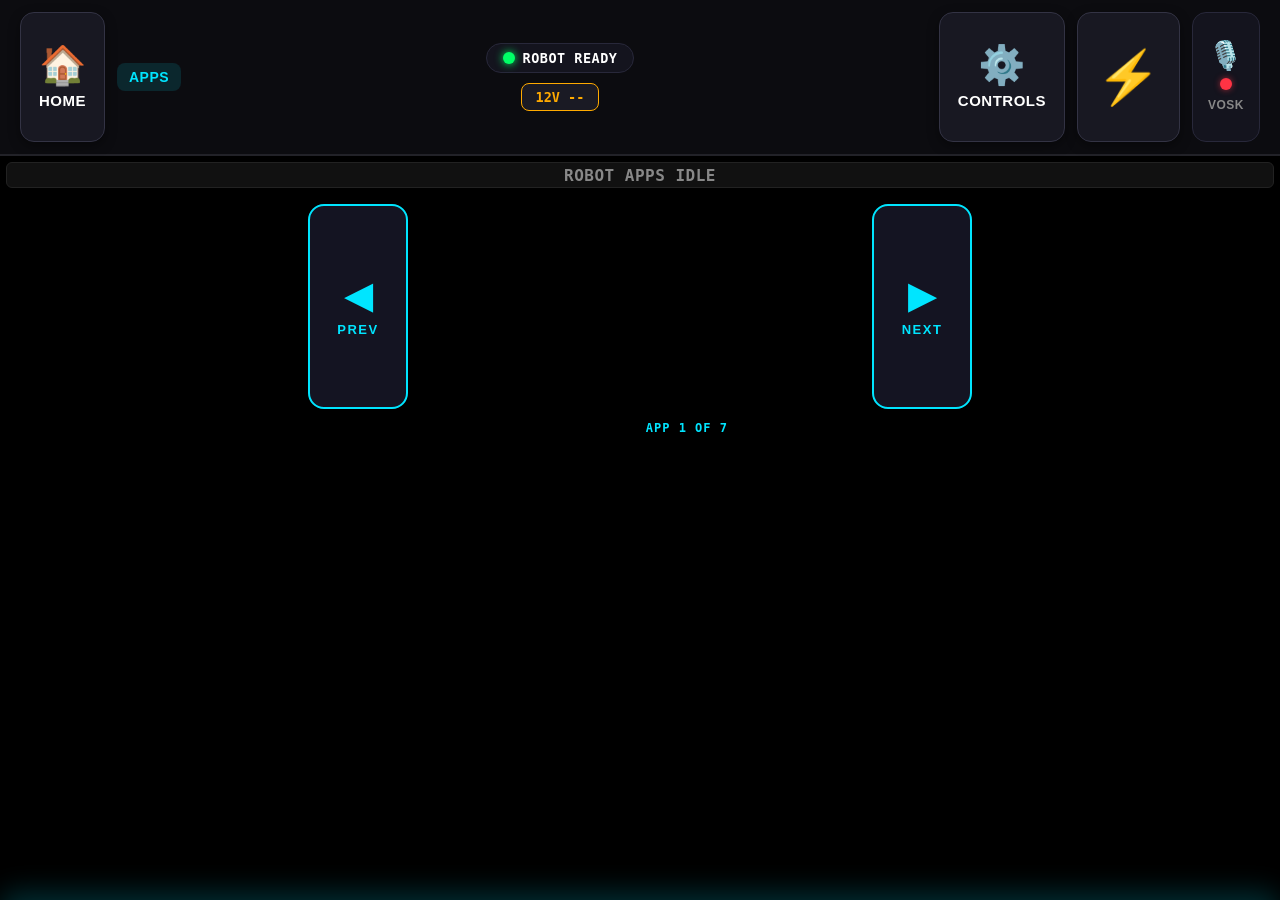
==== commit a2b4c0fc: "Expand touchscreen top row to 3x height (156px) and adjust lower section remainder" ====
--- a/pi4b/static/index.html
+++ b/pi4b/static/index.html
@@ -7,7 +7,7 @@
     <meta http-equiv="Expires" content="0">
     <meta name="viewport" content="width=device-width, initial-scale=1.0, maximum-scale=1.0, user-scalable=no">
     <title>Overlander 4 Touch Controller</title>
-    <link rel="stylesheet" href="./styles.css?v=2.9">
+    <link rel="stylesheet" href="./styles.css?v=3.0">
 </head>
 <body>
 
--- a/pi4b/static/styles.css
+++ b/pi4b/static/styles.css
@@ -33,14 +33,14 @@
 
 /* Top Application Bar */
 .top-bar {
-    height: 52px;
+    height: 156px;
     width: 100vw;
     background: #0c0c10;
     border-bottom: 2px solid #222228;
     display: flex;
     align-items: center;
     justify-content: space-between;
-    padding: 0 24px;
+    padding: 0 20px;
     flex-shrink: 0;
     box-sizing: border-box;
     z-index: 100;
@@ -49,22 +49,41 @@
 .top-bar-left, .top-bar-center, .top-bar-actions {
     display: flex;
     align-items: center;
-    gap: 10px;
+    gap: 12px;
 }
 
 .top-bar-btn {
     background: #181822;
     border: 1.5px solid #333344;
     color: #ffffff;
-    border-radius: 8px;
-    height: 44px;
-    padding: 0 14px;
-    font-size: 14px;
+    border-radius: 14px;
+    height: 130px;
+    padding: 10px 18px;
+    font-size: 15px;
     font-weight: 800;
     display: flex;
-    align-items: center;
+    flex-direction: column;
+    align-items: center;
+    justify-content: center;
     gap: 8px;
     transition: all 0.15s ease;
+    box-shadow: 0 4px 12px rgba(0, 0, 0, 0.4);
+}
+
+.top-bar-btn span:first-child {
+    font-size: 38px !important;
+    line-height: 1;
+}
+
+#topBtnPower span:first-child {
+    font-size: 52px !important;
+    line-height: 1;
+}
+
+.top-bar-btn-text {
+    font-size: 15px;
+    font-weight: 900;
+    letter-spacing: 0.5px;
 }
 
 .top-bar-btn:active {
@@ -76,14 +95,14 @@
     background: #0a3a5c;
     border-color: #00e5ff;
     color: #00e5ff;
-    box-shadow: 0 0 8px rgba(0, 229, 255, 0.4);
+    box-shadow: 0 0 12px rgba(0, 229, 255, 0.4);
 }
 
 .top-bar-breadcrumbs {
     display: flex;
     align-items: center;
     gap: 6px;
-    font-size: 12px;
+    font-size: 14px;
     font-weight: 800;
     color: #888899;
     letter-spacing: 0.5px;
@@ -91,8 +110,8 @@
 
 .top-bar-breadcrumbs .crumb {
     cursor: pointer;
-    padding: 2px 6px;
-    border-radius: 4px;
+    padding: 6px 12px;
+    border-radius: 8px;
 }
 
 .top-bar-breadcrumbs .crumb.active {
@@ -105,27 +124,40 @@
     font-weight: 900;
 }
 
+.top-bar-center {
+    display: flex;
+    flex-direction: column;
+    align-items: center;
+    justify-content: center;
+    gap: 10px;
+}
+
 .top-status-pill {
     display: flex;
     align-items: center;
-    gap: 6px;
+    gap: 8px;
     background: #14141e;
-    border: 1px solid #28283a;
-    border-radius: 12px;
-    padding: 2px 10px;
-    font-size: 11px;
+    border: 1.5px solid #28283a;
+    border-radius: 16px;
+    padding: 6px 16px;
+    font-size: 13.5px;
     font-weight: 800;
     font-family: monospace;
     letter-spacing: 0.5px;
 }
 
+.top-status-pill .status-led {
+    width: 12px;
+    height: 12px;
+}
+
 .voltage-badge {
     background: #1a1a24;
-    border: 1px solid #ffaa00;
+    border: 1.5px solid #ffaa00;
     color: #ffaa00;
-    border-radius: 6px;
-    padding: 2px 8px;
-    font-size: 11px;
+    border-radius: 8px;
+    padding: 5px 14px;
+    font-size: 13.5px;
     font-weight: 900;
     font-family: monospace;
 }
@@ -138,7 +170,7 @@
     display: flex;
     flex-direction: column;
     justify-content: space-between;
-    padding: 8px 24px 14px 24px;
+    padding: 4px 16px 8px 16px;
     box-sizing: border-box;
 }
 
@@ -146,15 +178,15 @@
     display: flex;
     align-items: center;
     justify-content: center;
-    gap: 16px;
+    gap: 12px;
     flex: 1;
     min-height: 0;
     width: 100%;
 }
 
 .carousel-arrow-btn {
-    width: 110px;
-    height: 230px;
+    width: 100px;
+    height: 205px;
     background: #141422;
     border: 2.5px solid #00e5ff;
     border-radius: 16px;
@@ -205,11 +237,11 @@
 .carousel-hero-card {
     width: 100%;
     max-width: 440px;
-    height: 260px;
+    height: 215px;
     background: linear-gradient(145deg, #161626, #0e0e18);
     border: 2px solid #2e2e46;
     border-radius: 18px;
-    padding: 16px 20px;
+    padding: 12px 18px;
     box-sizing: border-box;
     display: flex;
     flex-direction: column;
@@ -236,12 +268,12 @@
 .carousel-hero-header {
     display: flex;
     align-items: flex-start;
-    gap: 16px;
+    gap: 14px;
     width: 100%;
 }
 
 .carousel-hero-icon {
-    font-size: 52px;
+    font-size: 40px;
     line-height: 1;
     flex-shrink: 0;
 }
@@ -252,7 +284,7 @@
 }
 
 .carousel-hero-title {
-    font-size: 22px;
+    font-size: 19px;
     font-weight: 900;
     color: #ffffff;
     line-height: 1.2;
@@ -260,10 +292,10 @@
 }
 
 .carousel-hero-desc {
-    font-size: 13px;
+    font-size: 11.5px;
     color: #a0a0ba;
-    margin-top: 6px;
-    line-height: 1.35;
+    margin-top: 4px;
+    line-height: 1.3;
 }
 
 .carousel-hero-footer {
@@ -272,7 +304,7 @@
     align-items: center;
     width: 100%;
     margin-top: auto;
-    padding-top: 12px;
+    padding-top: 8px;
     border-top: 1px solid rgba(255, 255, 255, 0.08);
 }
 
@@ -294,11 +326,11 @@
 }
 
 .carousel-hero-action {
-    font-size: 14px;
+    font-size: 13.5px;
     font-weight: 900;
     background: #00e5ff;
     color: #000000;
-    padding: 10px 18px;
+    padding: 8px 14px;
     border-radius: 10px;
     letter-spacing: 0.5px;
     display: flex;
@@ -638,7 +670,7 @@
 /* Main View Container */
 .workspace {
     flex-grow: 1;
-    height: calc(100vh - 52px);
+    height: calc(100vh - 156px);
     display: flex;
     flex-direction: column;
     overflow: hidden;
@@ -1451,6 +1483,36 @@
     user-select: none;
 }
 
+#topVoskIndicator {
+    height: 130px;
+    width: 68px;
+    background: #14141e;
+    border: 1.5px solid #28283a;
+    border-radius: 14px;
+    display: flex;
+    flex-direction: column;
+    align-items: center;
+    justify-content: center;
+    gap: 8px;
+    padding: 8px;
+    box-sizing: border-box;
+}
+
+#topVoskIndicator span:first-child {
+    font-size: 28px !important;
+    line-height: 1;
+}
+
+#topVoskIndicator .status-led {
+    width: 12px;
+    height: 12px;
+}
+
+#topVoskIndicator .rail-status-label {
+    font-size: 12px;
+    font-weight: 900;
+}
+
 .rail-status-label {
     font-size: 11px;
     font-weight: 900;
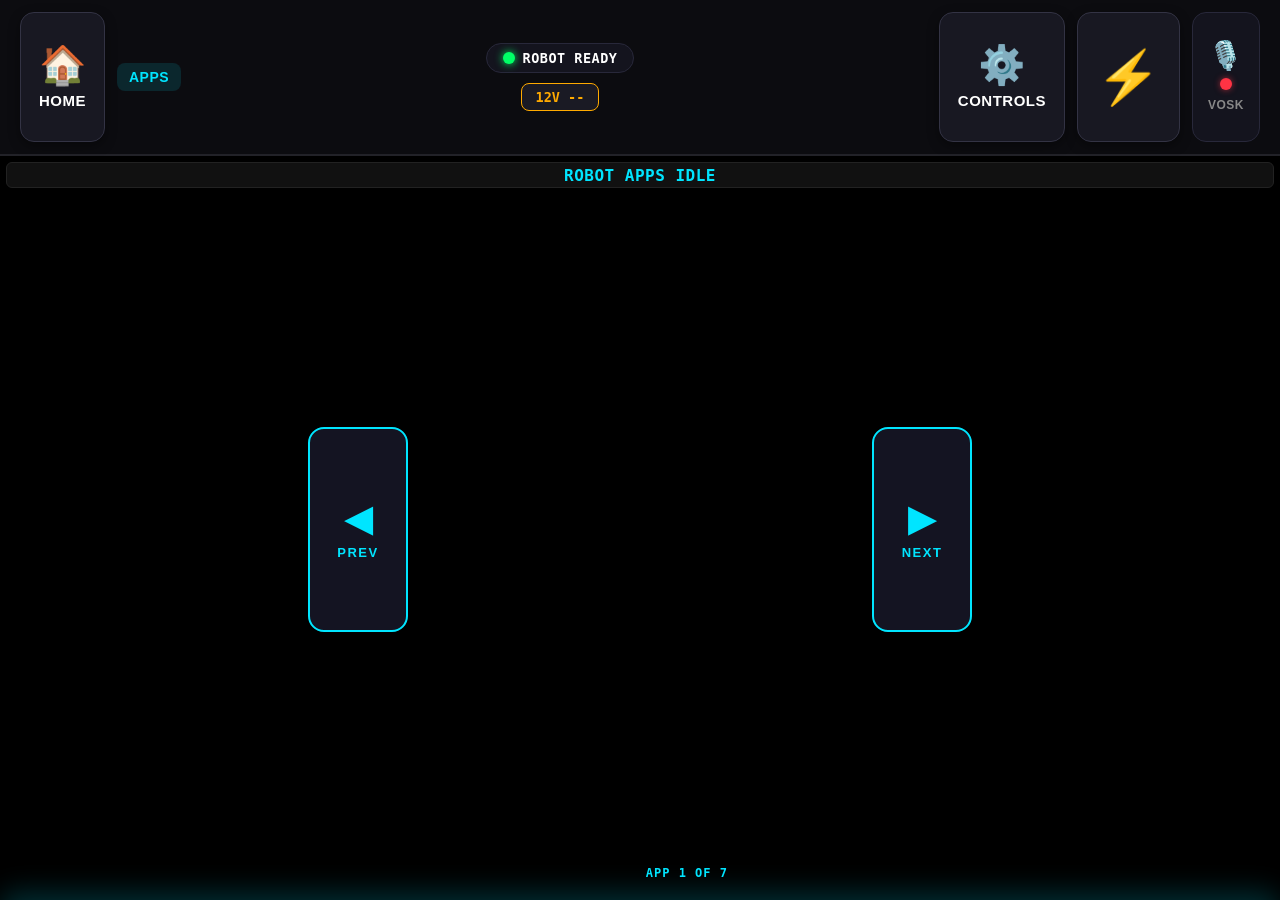
==== commit e84a8359: "feat(ui): add Joy-Con re-pair buttons to Power Management grid and Drawer telemetry card" ====
--- a/pi4b/static/index.html
+++ b/pi4b/static/index.html
@@ -130,8 +130,11 @@
             <!-- LIVE POKEBALL TELEMETRY DISPLAY -->
             <div id="pbTelemetryBox" style="background: #111; border: 2px solid #333; border-radius: 10px; padding: 12px; margin-top: 10px; display: flex; flex-direction: column; gap: 8px;">
                 <div style="display: flex; justify-content: space-between; align-items: center;">
-                    <span style="font-size: 15px; font-weight: 900; color: #ff3344;">🎮 POKÉBALL BLE TELEMETRY</span>
-                    <span id="pbConnectBadge" style="font-size: 13px; font-weight: 900; padding: 4px 10px; border-radius: 6px; background: #222; color: #888;">DISCONNECTED</span>
+                    <span style="font-size: 15px; font-weight: 900; color: #ff3344;">🎮 JOY-CON (R) TELEMETRY</span>
+                    <div style="display: flex; gap: 6px; align-items: center;">
+                        <button id="drawerPairJoyconBtn" class="btn-action" style="padding: 3px 8px; font-size: 12px; font-weight: 900; border-radius: 6px; border: 1px solid #0099ff; background: #002244; color: #00e5ff; cursor: pointer;">PAIR</button>
+                        <span id="pbConnectBadge" style="font-size: 13px; font-weight: 900; padding: 4px 10px; border-radius: 6px; background: #222; color: #888;">DISCONNECTED</span>
+                    </div>
                 </div>
                 <div style="display: flex; justify-content: space-between; font-family: monospace; font-size: 14px;">
                     <div>Direction: <span id="pbDirReadout" style="color: #ffaa00; font-weight: 900;">CENTER</span></div>
@@ -325,8 +328,13 @@
                             <span style="font-size:16px; font-weight:900; color:#fff;">STUDIO WEB SERVICE:</span>
                             <span id="studioBadge" style="font-size:14px; font-weight:900; padding:4px 12px; border-radius:6px; background:#222; color:#888;">STOPPED</span>
                         </div>
-                        <div style="font-family: monospace; font-size: 15px; color: #00e5ff; font-weight: 700;">
-                            URL: http://&lt;PI500_IP&gt;:8086 (Port 8086)
+                        <div style="display: flex; align-items: center; justify-content: space-between; gap: 8px;">
+                            <div style="font-family: monospace; font-size: 15px; color: #00e5ff; font-weight: 700;">
+                                URL: <a id="studioUrlLink" href="#" target="_blank" style="color: #00e5ff; text-decoration: underline;"></a> (Port 8086)
+                            </div>
+                            <a id="studioOpenBtn" href="#" target="_blank" class="btn-action" style="padding: 6px 14px; font-size: 14px; font-weight: 900; text-decoration: none; border-radius: 6px; background: #0284c7; color: #fff; display: none; align-items: center; gap: 4px;">
+                                ↗ OPEN
+                            </a>
                         </div>
                         <div style="font-size: 13px; color: #ccc; line-height: 1.4;">
                             * Provides isolated single-servo testing, torque toggles, and EEPROM calibration registers without conflicting with teleop loops.
@@ -887,9 +895,13 @@
                         🚫 TEST OFFLINE
                         <span style="font-size: 14px; font-weight: 700; color: #ffeebb; margin-top: 6px;">(DISABLE WI-FI 10M)</span>
                     </button>
-                    <button id="emergencyKillBtn" class="btn-action btn-red" style="grid-column: span 2; font-size: 26px; font-weight: 900; line-height: 1.25; min-height: unset; background: #330005; border-color: #ff0033; padding: 12px 16px;">
-                        🛑 STOP ALL PROCESSES
-                        <span style="font-size: 15px; font-weight: 700; color: #ffaaaa; margin-top: 6px;">(EMERGENCY PROCESS KILL)</span>
+                    <button id="pairJoyconBtn" class="btn-action" style="font-size: 20px; font-weight: 900; line-height: 1.25; min-height: unset; padding: 10px 14px; background: #001a33; border-color: #0099ff; color: #00e5ff;">
+                        <span id="pairJoyconBtnText">🎮 RE-PAIR JOY-CON</span>
+                        <span id="pairJoyconBtnSub" style="font-size: 13px; font-weight: 700; color: #88ccff; margin-top: 6px;">(HOLD RAIL SYNC)</span>
+                    </button>
+                    <button id="emergencyKillBtn" class="btn-action btn-red" style="font-size: 20px; font-weight: 900; line-height: 1.25; min-height: unset; background: #330005; border-color: #ff0033; padding: 10px 14px;">
+                        <span id="emergencyKillBtnText">🛑 STOP ALL PROCESSES</span>
+                        <span id="emergencyKillBtnSub" style="font-size: 13px; font-weight: 700; color: #ffaaaa; margin-top: 6px;">(EMERGENCY KILL)</span>
                     </button>
                 </div>
             </div>
@@ -905,60 +917,77 @@
                     </div>
                 </div>
 
-                <div style="display: grid; grid-template-columns: 1fr 1fr; grid-template-rows: 1fr 1fr; gap: 8px; flex-grow: 1; min-height: 0;">
-                    <!-- Config 1: Sensitivity Threshold -->
-                    <div class="cfg-card">
-                        <div class="cfg-card-header">
-                            <span style="font-size: 15px; font-weight: 900; color: #ffaa00;">🎤 SENSITIVITY GATE</span>
-                            <span id="cfgSensVal" style="font-size: 14px; font-weight: 900; font-family: monospace; color: #fff;">5200</span>
-                        </div>
-                        <div class="cfg-grid" style="grid-template-columns: 1fr 1fr 1fr;">
-                            <button id="cfgSensLow" class="btn-action cfg-btn">Low</button>
-                            <button id="cfgSensNorm" class="btn-action cfg-btn">Normal</button>
-                            <button id="cfgSensHi" class="btn-action cfg-btn">Hi</button>
-                        </div>
-                    </div>
-
-                    <!-- Config 2: Volume -->
-                    <div class="cfg-card">
-                        <div class="cfg-card-header">
-                            <span style="font-size: 15px; font-weight: 900; color: #00ff66;">🔊 SPEAKER VOLUME</span>
-                            <span id="cfgVolVal" style="font-size: 14px; font-weight: 900; font-family: monospace; color: #fff;">100%</span>
-                        </div>
-                        <div class="cfg-grid" style="grid-template-columns: repeat(4, 1fr);">
-                            <button id="cfgVol50" class="btn-action cfg-btn">50%</button>
-                            <button id="cfgVol75" class="btn-action cfg-btn">75%</button>
-                            <button id="cfgVol100" class="btn-action cfg-btn">100%</button>
-                            <button id="cfgVol150" class="btn-action cfg-btn">150% 🚀</button>
-                        </div>
-                    </div>
-
-                    <!-- Config 3: Max Speed -->
-                    <div class="cfg-card">
-                        <div class="cfg-card-header">
-                            <span style="font-size: 15px; font-weight: 900; color: #00e5ff;">🏎️ ROVER MAX SPEED</span>
-                            <span id="cfgSpeedVal" style="font-size: 14px; font-weight: 900; font-family: monospace; color: #fff;">35% (175µs)</span>
-                        </div>
-                        <div class="cfg-grid" style="grid-template-columns: repeat(4, 1fr);">
-                            <button id="cfgSpeed35" class="btn-action cfg-btn">35%</button>
-                            <button id="cfgSpeed50" class="btn-action cfg-btn">50%</button>
-                            <button id="cfgSpeed70" class="btn-action cfg-btn">70%</button>
-                            <button id="cfgSpeed100" class="btn-action cfg-btn">100%</button>
-                        </div>
-                    </div>
-
-                    <!-- Config 4: Arm Speed -->
-                    <div class="cfg-card">
-                        <div class="cfg-card-header">
-                            <span style="font-size: 15px; font-weight: 900; color: #ff33aa;">🦾 ARM MOVE SPEED</span>
-                            <span id="cfgArmVal" style="font-size: 14px; font-weight: 900; font-family: monospace; color: #fff;">1.0s</span>
-                        </div>
-                        <div class="cfg-grid" style="grid-template-columns: repeat(4, 1fr);">
-                            <button id="cfgArm03" class="btn-action cfg-btn">0.3s</button>
-                            <button id="cfgArm06" class="btn-action cfg-btn">0.6s</button>
-                            <button id="cfgArm10" class="btn-action cfg-btn">1.0s</button>
-                            <button id="cfgArm15" class="btn-action cfg-btn">1.5s</button>
-                        </div>
+                <div style="display: grid; grid-template-columns: 1fr 140px; gap: 8px; flex-grow: 1; min-height: 0;">
+                    <!-- Left: 2x2 Grid of Selectable Cards -->
+                    <div style="display: grid; grid-template-columns: 1fr 1fr; grid-template-rows: 1fr 1fr; gap: 8px; min-height: 0;">
+                        <!-- Config 1: Volume -->
+                        <div id="cfgCardVol" class="cfg-card cfg-selectable" data-cfg-key="volume_pct">
+                            <div class="cfg-card-header">
+                                <span style="font-size: 15px; font-weight: 900; color: #00ff66;">🔊 SPEAKER VOLUME</span>
+                                <span id="cfgVolVal" style="font-size: 14px; font-weight: 900; font-family: monospace; color: #fff;">100%</span>
+                            </div>
+                            <div class="cfg-grid" style="grid-template-columns: repeat(4, 1fr);">
+                                <button id="cfgVol50" class="btn-action cfg-btn">50%</button>
+                                <button id="cfgVol75" class="btn-action cfg-btn">75%</button>
+                                <button id="cfgVol100" class="btn-action cfg-btn">100%</button>
+                                <button id="cfgVol150" class="btn-action cfg-btn">150% 🚀</button>
+                            </div>
+                        </div>
+
+                        <!-- Config 2: Rover Max Speed -->
+                        <div id="cfgCardSpeed" class="cfg-card cfg-selectable" data-cfg-key="rover_max_speed_pct">
+                            <div class="cfg-card-header">
+                                <span style="font-size: 15px; font-weight: 900; color: #00e5ff;">🏎️ ROVER MAX SPEED</span>
+                                <span id="cfgSpeedVal" style="font-size: 14px; font-weight: 900; font-family: monospace; color: #fff;">35% (175µs)</span>
+                            </div>
+                            <div class="cfg-grid" style="grid-template-columns: repeat(4, 1fr);">
+                                <button id="cfgSpeed35" class="btn-action cfg-btn">35%</button>
+                                <button id="cfgSpeed50" class="btn-action cfg-btn">50%</button>
+                                <button id="cfgSpeed70" class="btn-action cfg-btn">70%</button>
+                                <button id="cfgSpeed100" class="btn-action cfg-btn">100%</button>
+                            </div>
+                        </div>
+
+                        <!-- Config 3: Arm Move Speed -->
+                        <div id="cfgCardArm" class="cfg-card cfg-selectable" data-cfg-key="arm_speed_sec">
+                            <div class="cfg-card-header">
+                                <span style="font-size: 15px; font-weight: 900; color: #ff33aa;">🦾 ARM MOVE SPEED</span>
+                                <span id="cfgArmVal" style="font-size: 14px; font-weight: 900; font-family: monospace; color: #fff;">1.0s</span>
+                            </div>
+                            <div class="cfg-grid" style="grid-template-columns: repeat(4, 1fr);">
+                                <button id="cfgArm03" class="btn-action cfg-btn">0.3s</button>
+                                <button id="cfgArm06" class="btn-action cfg-btn">0.6s</button>
+                                <button id="cfgArm10" class="btn-action cfg-btn">1.0s</button>
+                                <button id="cfgArm15" class="btn-action cfg-btn">1.5s</button>
+                            </div>
+                        </div>
+
+                        <!-- Config 4: Sensitivity Threshold -->
+                        <div id="cfgCardSens" class="cfg-card cfg-selectable" data-cfg-key="clack_threshold">
+                            <div class="cfg-card-header">
+                                <span style="font-size: 15px; font-weight: 900; color: #ffaa00;">🎤 SENSITIVITY GATE</span>
+                                <span id="cfgSensVal" style="font-size: 14px; font-weight: 900; font-family: monospace; color: #fff;">5200</span>
+                            </div>
+                            <div class="cfg-grid" style="grid-template-columns: 1fr 1fr 1fr;">
+                                <button id="cfgSensLow" class="btn-action cfg-btn">Low</button>
+                                <button id="cfgSensNorm" class="btn-action cfg-btn">Normal</button>
+                                <button id="cfgSensHi" class="btn-action cfg-btn">Hi</button>
+                            </div>
+                        </div>
+                    </div>
+
+                    <!-- Right: Massive 50% Height Stepper Buttons -->
+                    <div style="display: flex; flex-direction: column; gap: 8px; height: 100%;">
+                        <button id="cfgStepUpBtn" class="btn-action cfg-step-btn cfg-step-up" style="flex: 1; min-height: 0;">
+                            <span class="cfg-step-arrow">▲</span>
+                            <span class="cfg-step-label">+5%</span>
+                            <span class="cfg-step-sub">STEP UP</span>
+                        </button>
+                        <button id="cfgStepDownBtn" class="btn-action cfg-step-btn cfg-step-down" style="flex: 1; min-height: 0;">
+                            <span class="cfg-step-arrow">▼</span>
+                            <span class="cfg-step-label">-5%</span>
+                            <span class="cfg-step-sub">STEP DOWN</span>
+                        </button>
                     </div>
                 </div>
             </div>
--- a/pi4b/static/styles.css
+++ b/pi4b/static/styles.css
@@ -817,6 +817,68 @@
     border-color: #00e5ff !important;
     color: #ffffff !important;
     box-shadow: 0 0 12px rgba(0, 229, 255, 0.6);
+}
+
+.cfg-selectable {
+    cursor: pointer;
+    transition: border-color 0.15s ease, box-shadow 0.15s ease, background 0.15s ease;
+}
+
+.cfg-selectable.selected {
+    border-color: #00e5ff !important;
+    background: #0a1f33 !important;
+    box-shadow: 0 0 16px rgba(0, 229, 255, 0.45);
+}
+
+.cfg-step-btn {
+    display: flex !important;
+    flex-direction: column !important;
+    align-items: center !important;
+    justify-content: center !important;
+    border-radius: 12px !important;
+    cursor: pointer;
+    touch-action: manipulation;
+    user-select: none;
+    -webkit-user-select: none;
+    transition: all 0.1s ease;
+    gap: 2px;
+}
+
+.cfg-step-btn:active {
+    transform: scale(0.96);
+    filter: brightness(1.25);
+}
+
+.cfg-step-up {
+    background: linear-gradient(180deg, #0d3820, #061f10) !important;
+    border: 3px solid #00ff66 !important;
+    color: #00ff66 !important;
+    box-shadow: 0 0 14px rgba(0, 255, 102, 0.3);
+}
+
+.cfg-step-down {
+    background: linear-gradient(180deg, #3d1b06, #1f0c02) !important;
+    border: 3px solid #ff7700 !important;
+    color: #ff9933 !important;
+    box-shadow: 0 0 14px rgba(255, 119, 0, 0.3);
+}
+
+.cfg-step-arrow {
+    font-size: 38px !important;
+    line-height: 1;
+}
+
+.cfg-step-label {
+    font-size: 18px !important;
+    font-weight: 900 !important;
+    letter-spacing: 1px;
+}
+
+.cfg-step-sub {
+    font-size: 11px !important;
+    font-weight: 800 !important;
+    opacity: 0.85;
+    letter-spacing: 0.5px;
 }
 
 .btn-back {
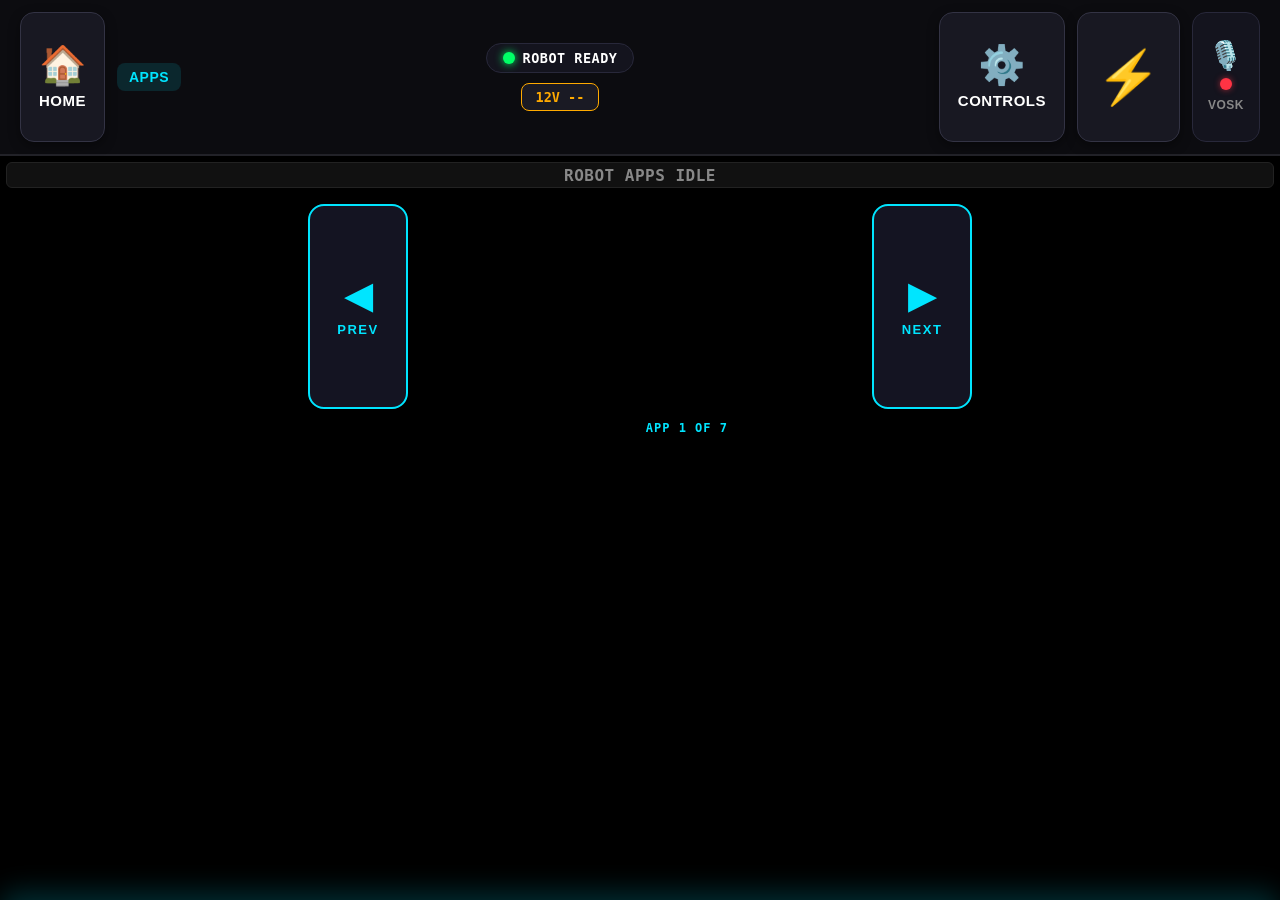
==== commit 75c9d5b4: "refactor(ui): swap locations of Pair Joycon and Restart Robot Backend buttons in Power Management me" ====
--- a/pi4b/static/index.html
+++ b/pi4b/static/index.html
@@ -879,25 +879,25 @@
                 </div>
 
                 <div class="giant-grid" style="grid-template-columns: 1fr 1fr; grid-template-rows: 1fr 1fr 1fr; gap: 8px; flex-grow: 1;">
+                    <button id="pairJoyconBtn" class="btn-action" style="font-size: 20px; font-weight: 900; line-height: 1.25; min-height: unset; padding: 10px 14px; background: #001a33; border-color: #0099ff; color: #00e5ff;">
+                        <span id="pairJoyconBtnText">🎮 RE-PAIR JOY-CON</span>
+                        <span id="pairJoyconBtnSub" style="font-size: 13px; font-weight: 700; color: #88ccff; margin-top: 6px;">(HOLD RAIL SYNC)</span>
+                    </button>
+                    <button id="wifiRestoreBtn" class="btn-action btn-cyan" style="font-size: 22px; font-weight: 900; line-height: 1.25; min-height: unset; border-color: #00ff66; color: #00ff66; padding: 10px 14px;">
+                        📡 RESTORE WI-FI
+                        <span style="font-size: 14px; font-weight: 700; color: #aaffcc; margin-top: 6px;">(RECONNECT NETWORK)</span>
+                    </button>
+                    <button id="connectHotspotBtn" class="btn-action" style="font-size: 22px; font-weight: 900; line-height: 1.25; min-height: unset; padding: 10px 14px; background: #1a0826; border-color: #bb44ff; color: #dd88ff;">
+                        <span id="connectHotspotBtnText">📱 CONNECT HOTSPOT</span>
+                        <span id="connectHotspotBtnSub" style="font-size: 14px; font-weight: 700; color: #ddaaff; margin-top: 6px;">(FORCE IPHONE WI-FI)</span>
+                    </button>
+                    <button id="wifiDisableBtn" class="btn-action btn-orange" style="font-size: 22px; font-weight: 900; line-height: 1.25; min-height: unset; padding: 10px 14px;">
+                        🚫 TEST OFFLINE
+                        <span style="font-size: 14px; font-weight: 700; color: #ffeebb; margin-top: 6px;">(DISABLE WI-FI 10M)</span>
+                    </button>
                     <button id="masterDaemonBtn" class="btn-action btn-cyan" style="font-size: 22px; font-weight: 900; line-height: 1.25; min-height: unset; padding: 10px 14px;">
                         <span id="masterDaemonBtnText">🤖 RESTART ROBOT BACKEND</span>
                         <span id="masterDaemonBtnSub" style="font-size: 14px; font-weight: 700; color: #ffccaa; margin-top: 6px;">(UNIFIED SERVICE)</span>
-                    </button>
-                    <button id="wifiRestoreBtn" class="btn-action btn-cyan" style="font-size: 22px; font-weight: 900; line-height: 1.25; min-height: unset; border-color: #00ff66; color: #00ff66; padding: 10px 14px;">
-                        📡 RESTORE WI-FI
-                        <span style="font-size: 14px; font-weight: 700; color: #aaffcc; margin-top: 6px;">(RECONNECT NETWORK)</span>
-                    </button>
-                    <button id="connectHotspotBtn" class="btn-action" style="font-size: 22px; font-weight: 900; line-height: 1.25; min-height: unset; padding: 10px 14px; background: #1a0826; border-color: #bb44ff; color: #dd88ff;">
-                        <span id="connectHotspotBtnText">📱 CONNECT HOTSPOT</span>
-                        <span id="connectHotspotBtnSub" style="font-size: 14px; font-weight: 700; color: #ddaaff; margin-top: 6px;">(FORCE IPHONE WI-FI)</span>
-                    </button>
-                    <button id="wifiDisableBtn" class="btn-action btn-orange" style="font-size: 22px; font-weight: 900; line-height: 1.25; min-height: unset; padding: 10px 14px;">
-                        🚫 TEST OFFLINE
-                        <span style="font-size: 14px; font-weight: 700; color: #ffeebb; margin-top: 6px;">(DISABLE WI-FI 10M)</span>
-                    </button>
-                    <button id="pairJoyconBtn" class="btn-action" style="font-size: 20px; font-weight: 900; line-height: 1.25; min-height: unset; padding: 10px 14px; background: #001a33; border-color: #0099ff; color: #00e5ff;">
-                        <span id="pairJoyconBtnText">🎮 RE-PAIR JOY-CON</span>
-                        <span id="pairJoyconBtnSub" style="font-size: 13px; font-weight: 700; color: #88ccff; margin-top: 6px;">(HOLD RAIL SYNC)</span>
                     </button>
                     <button id="emergencyKillBtn" class="btn-action btn-red" style="font-size: 20px; font-weight: 900; line-height: 1.25; min-height: unset; background: #330005; border-color: #ff0033; padding: 10px 14px;">
                         <span id="emergencyKillBtnText">🛑 STOP ALL PROCESSES</span>
